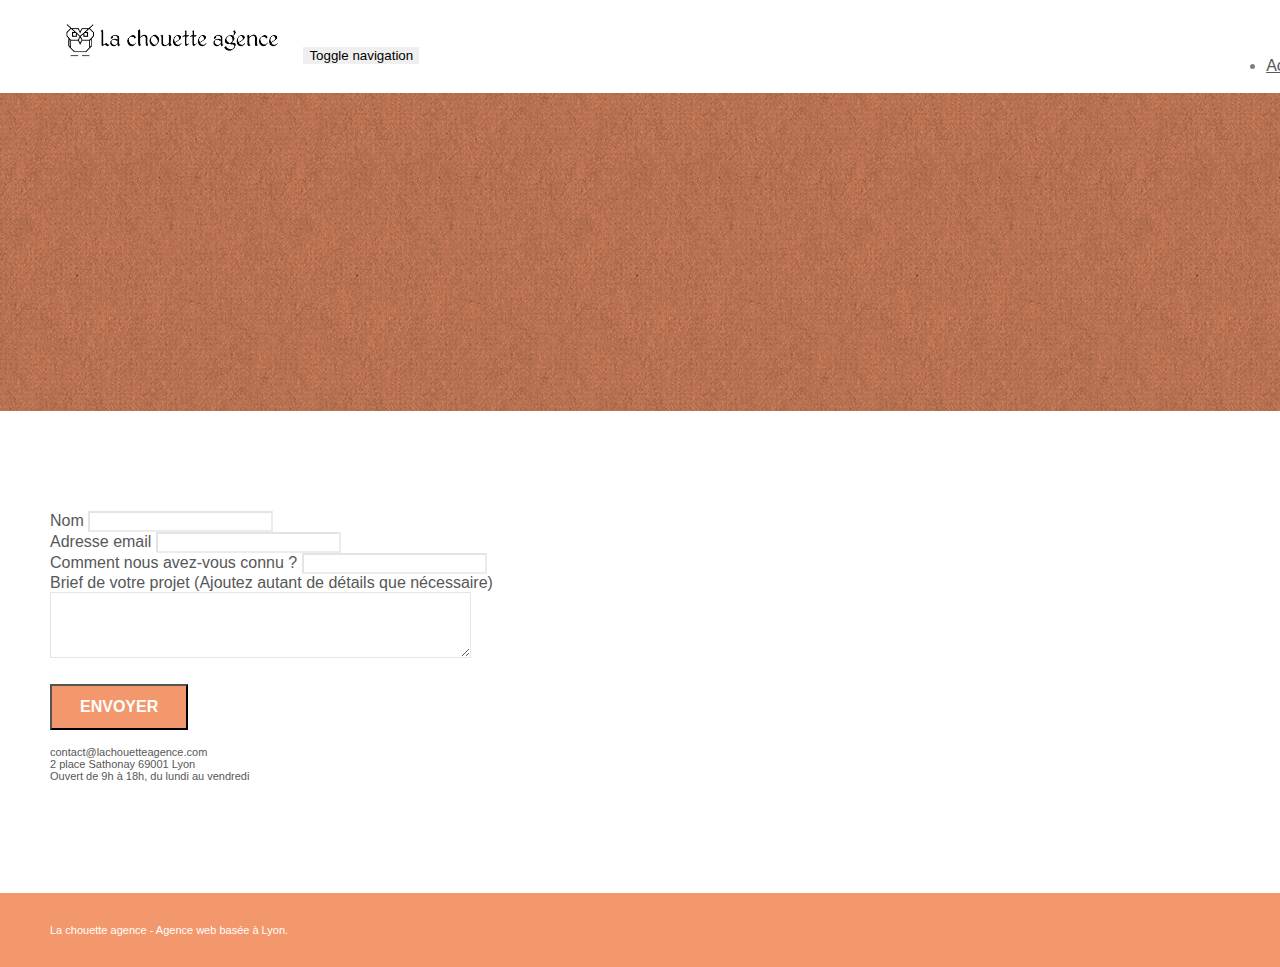
==== page2.html @ d7b303bb "Merge pull request #1 from Philippe7705/seo" ====
<!doctype html>
<html lang="Default">
<head>
    <meta charset="utf-8">
    <meta name="keywords" content="">
    <meta name="description" content="">
    <meta name="viewport" content="width=device-width, initial-scale=1.0, viewport-fit=cover">
    <link rel="shortcut icon" type="image/png" href="favicon.jpg">
    
	<link rel="stylesheet" type="text/css" href="./css/bootstrap.min.css">
	<link rel="stylesheet" type="text/css" href="style.css">
	<link rel="stylesheet" type="text/css" href="./css/font-awesome.min.css">
	<link rel="stylesheet" type="text/css" href="./css/et-line.min.css">
	
    
	<script src="./js/jquery-2.1.0.min.js"></script>
	<script src="./js/bootstrap.min.js"></script>
	<script src="./js/blocs.min.js"></script>
	<script src="./js/jqBootstrapValidation.js"></script>
	<script src="./js/formHandler.js"></script>
    <title>page2</title>

    
<!-- Analytics -->
 
<!-- Analytics END -->
    
</head>
<body>
<!-- Principal conteneur -->
<div class="page-container">
    
<!-- bloc-0 -->
<div class="bloc bgc-white l-bloc " id="bloc-0">
	<div class="container bloc-sm">
		<nav class="navbar row">
			<div class="navbar-header">
				<a class="navbar-brand" href="index.html"><img src="img/la-chouette-agence.png" alt="atlanta web design logo" height="40" /></a>
				<button id="nav-toggle" type="button" class="ui-navbar-toggle navbar-toggle" data-toggle="collapse" data-target=".navbar-1">
					<span class="sr-only">Toggle navigation</span><span class="icon-bar"></span><span class="icon-bar"></span><span class="icon-bar"></span>
				</button>
			</div>
			<div class="collapse navbar-collapse navbar-1 special-dropdown-nav">
				<ul class="site-navigation nav navbar-nav">
					<li>
						<a href="index.html">Accueil</a>
					</li>
					<li>
					</li>
					<li>
						<a href="page2.html">page2 &gt;</a>
					</li>
				</ul>
			</div>
		</nav>
	</div>
</div>
<!-- bloc-0 END -->

<!-- bloc-6 -->
<div class="bloc bg-dots-bg bg-repeat bgc-atomic-tangerine d-bloc bloc-bg-texture texture-paper" id="bloc-6">
	<div class="container bloc-lg">
		<div class="row">
			<div class="col-sm-12">
				<h1 class="text-center hero-bloc-text tc-white">
					Parlons web design !
				</h1>
				<p class="text-center mg-lg tc-white tight-width-whitespace">
					Nous sommes ravis que vous souhaitiez collaborer avec notre agence.<br>
					Parlez-nous de votre projet en complétant le formulaire ci-dessous.
				</p>
			</div>
		</div>
	</div>
</div>
<!-- bloc-6 END -->

<!-- bloc-7 -->
<div class="bloc bgc-white l-bloc" id="bloc-7">
	<div class="container bloc-lg">
		<div class="row">
			<div class="col-sm-6">
				<form id="form_1" novalidate success-msg="Your message has been sent." fail-msg="Sorry it seems that our mail server is not responding, Sorry for the inconvenience!">
					<div class="form-group">
						<label>
							Nom
						</label>
						<input id="name" class="form-control" required />
					</div>
					<div class="form-group">
						<label>
							Adresse email
						</label>
						<input id="email" class="form-control" type="email" required />
					</div>
					<div class="form-group">
						<label>
							Comment nous avez-vous connu ?
						</label>
						<input class="form-control" type="email" required id="input_504" />
					</div>
					<div class="form-group">
						<label>
							Brief de votre projet (Ajoutez autant de détails que nécessaire)<br>
						</label><textarea id="message" class="form-control" rows="4" cols="50" required></textarea>
					</div> 
					<button class="bloc-button btn btn-lg btn-block cta-hero btn-atomic-tangerine" type="submit">
						Envoyer
					</button>
				</form>
			</div>
			<div class="col-sm-6">
				<p>
					contact@lachouetteagence.com<br>2 place Sathonay 69001 Lyon<br>Ouvert de 9h à 18h, du lundi au vendredi<br>
				</p>
			</div>
		</div>
	</div>
</div>
<!-- bloc-7 END -->

<!-- ScrollToTop Button -->
<a class="bloc-button btn btn-d scrollToTop" onclick="scrollToTarget('1')"><span class="fa fa-chevron-up"></span></a>
<!-- ScrollToTop Button END-->


<!-- Footer - bloc-8 -->
<div class="bloc bgc-atomic-tangerine d-bloc" id="bloc-8">
	<div class="container bloc-sm">
		<div class="row">
			<div class="col-sm-12">
				<p class="text-center white">
					La chouette agence - Agence web basée à Lyon.<br>
				</p>
				<div class="row row-no-gutters social">
					<div class="col-sm-3">
						<div class="text-center">
							<a class="social" href="index.html"><span class="fa fa-twitter icon-md"></span></a>
						</div>
					</div>
					<div class="col-sm-3">
						<div class="text-center">
							<a class="social" href="index.html"><span class="fa fa-facebook icon-md"></span></a>
						</div>
					</div>
					<div class="col-sm-3">
						<div class="text-center">
							<a class="social" href="index.html"><span class="fa fa-dribbble icon-md"></span></a>
						</div>
					</div>
					<div class="col-sm-3">
						<div class="text-center">
							<a class="social" href="index.html"><span class="fa fa-instagram icon-md"></span></a>
						</div>
					</div>
				</div>
			</div>
		</div>
	</div>
</div>
<!-- Footer - bloc-8 END -->

</div>
<!-- Principal conteneur END -->
    

</body>
</html>
---- style.css ----
body {
    margin: 0;
    padding: 0;
    background: #FFF;
    overflow-x: hidden;
    -webkit-font-smoothing: antialiased;
    -moz-osx-font-smoothing: grayscale;
}

a,
button {
    transition: all .3s ease-in-out;
    outline: none!important;
}

a:hover {
    text-decoration: none;
    cursor: pointer;
}

#page-loading-blocs-notifaction {
    position: fixed;
    top: 0;
    bottom: 0;
    width: 100%;
    z-index: 100000;
    background: #FFFFFF url("img/pageload-spinner.gif") no-repeat center center;
}

.bloc {
    width: 100%;
    clear: both;
    background: 50% 50% no-repeat;
    padding: 0 50px;
    -webkit-background-size: cover;
    -moz-background-size: cover;
    -o-background-size: cover;
    background-size: cover;
    position: relative;
}

.bloc .container {
    padding-left: 0;
    padding-right: 0;
}

.bloc-lg {
    padding: 100px 50px;
}

.bloc-md {
    padding: 50px;
}

.bloc-sm {
    padding: 20px 50px;
}

.bg-center,
.bg-l-edge,
.bg-r-edge,
.bg-t-edge,
.bg-b-edge,
.bg-tl-edge,
.bg-bl-edge,
.bg-tr-edge,
.bg-br-edge,
.bg-repeat {
    -webkit-background-size: auto!important;
    -moz-background-size: auto!important;
    -o-background-size: auto!important;
    background-size: auto!important;
}

.bg-repeat {
    background: repeat;
}

.bg-t-edge {
    background: top no-repeat;
}

.bloc-bg-texture::before {
    content: "";
    background-size: 2px 2px;
    position: absolute;
    top: 0;
    bottom: 0;
    left: 0;
    right: 0;
}

.texture-paper::before {
    background: url("img/texture-paper.png");
    background-size: 280px 280px;
}

.b-parallax {
    background-attachment: fixed;
}

.d-bloc {
    color: rgba(255, 255, 255, .7);
}

.d-bloc button:hover {
    color: rgba(255, 255, 255, .9);
}

.d-bloc .icon-round,
.d-bloc .icon-square,
.d-bloc .icon-rounded,
.d-bloc .icon-semi-rounded-a,
.d-bloc .icon-semi-rounded-b {
    border-color: rgba(255, 255, 255, .9);
}

.d-bloc .divider-h span {
    border-color: rgba(255, 255, 255, .2);
}

.d-bloc .a-btn,
.d-bloc .navbar a,
.d-bloc .navbar-brand,
.d-bloc a .icon-sm,
.d-bloc a .icon-md,
.d-bloc a .icon-lg,
.d-bloc a .icon-xl,
.d-bloc h1 a,
.d-bloc h2 a,
.d-bloc h3 a,
.d-bloc h4 a,
.d-bloc h5 a,
.d-bloc h6 a,
.d-bloc p a {
    color: rgba(255, 255, 255, .6);
}

.d-bloc .a-btn:hover,
.d-bloc .navbar a:hover,
.d-bloc .navbar-brand:hover,
.d-bloc a:hover .icon-sm,
.d-bloc a:hover .icon-md,
.d-bloc a:hover .icon-lg,
.d-bloc a:hover .icon-xl,
.d-bloc h1 a:hover,
.d-bloc h2 a:hover,
.d-bloc h3 a:hover,
.d-bloc h4 a:hover,
.d-bloc h5 a:hover,
.d-bloc h6 a:hover,
.d-bloc p a:hover {
    color: rgba(255, 255, 255, 1);
}

.d-bloc .navbar-toggle .icon-bar {
    background: rgba(255, 255, 255, 1);
}

.d-bloc .btn-wire,
.d-bloc .btn-wire:hover {
    color: rgba(255, 255, 255, 1);
    border-color: rgba(255, 255, 255, 1);
}

.d-bloc .panel {
    color: rgba(0, 0, 0, .5);
}

.d-bloc .panel button:hover {
    color: rgba(0, 0, 0, .7);
}

.d-bloc .panel icon {
    border-color: rgba(0, 0, 0, .7);
}

.d-bloc .panel .divider-h span {
    border-color: rgba(0, 0, 0, .1);
}

.d-bloc .panel .a-btn {
    color: rgba(0, 0, 0, .6);
}

.d-bloc .panel .a-btn:hover {
    color: rgba(0, 0, 0, 1);
}

.d-bloc .panel .btn-wire,
.d-bloc .panel .btn-wire:hover {
    color: rgba(0, 0, 0, .7);
    border-color: rgba(0, 0, 0, .3);
}

.d-bloc .panel,
.l-bloc {
    color: rgba(0, 0, 0, .5);
}

.d-bloc .panel button:hover,
.l-bloc button:hover {
    color: rgba(0, 0, 0, .7);
}

.l-bloc .icon-round,
.l-bloc .icon-square,
.l-bloc .icon-rounded,
.l-bloc .icon-semi-rounded-a,
.l-bloc .icon-semi-rounded-b {
    border-color: rgba(0, 0, 0, .7);
}

.d-bloc .panel .divider-h span,
.l-bloc .divider-h span {
    border-color: rgba(0, 0, 0, .1);
}

.d-bloc .panel .a-btn,
.l-bloc .a-btn,
.l-bloc .navbar a,
.l-bloc .navbar-brand,
.l-bloc a .icon-sm,
.l-bloc a .icon-md,
.l-bloc a .icon-lg,
.l-bloc a .icon-xl,
.l-bloc h1 a,
.l-bloc h2 a,
.l-bloc h3 a,
.l-bloc h4 a,
.l-bloc h5 a,
.l-bloc h6 a,
.l-bloc p a {
    color: rgba(0, 0, 0, .6);
}

.d-bloc .panel .a-btn:hover,
.l-bloc .a-btn:hover,
.l-bloc .navbar a:hover,
.l-bloc .navbar-brand:hover,
.l-bloc a:hover .icon-sm,
.l-bloc a:hover .icon-md,
.l-bloc a:hover .icon-lg,
.l-bloc a:hover .icon-xl,
.l-bloc h1 a:hover,
.l-bloc h2 a:hover,
.l-bloc h3 a:hover,
.l-bloc h4 a:hover,
.l-bloc h5 a:hover,
.l-bloc h6 a:hover,
.l-bloc p a:hover {
    color: rgba(0, 0, 0, 1);
}

.l-bloc .navbar-toggle .icon-bar {
    color: rgba(0, 0, 0, .6);
}

.d-bloc .panel .btn-wire,
.d-bloc .panel .btn-wire:hover,
.l-bloc .btn-wire,
.l-bloc .btn-wire:hover {
    color: rgba(0, 0, 0, .7);
    border-color: rgba(0, 0, 0, .3);
}

.voffset {
    margin-top: 30px;
}

.voffset-lg {
    margin-top: 80px;
}

.row-no-gutters {
    margin-right: 0;
    margin-left: 0;
}

.row.row-no-gutters > [class^="col-"],
.row.row-no-gutters > [class*=" col-"] {
    padding-right: 0;
    padding-left: 0;
}

#bloc-1-hero h1 {
    font-size: 32px;
}

.navbar {
    margin-bottom: 0;
    z-index: 1;
}

.navbar-brand {
    height: auto;
    padding: 3px 15px;
    font-size: 25px;
    font-weight: normal;
    font-weight: 600;
    line-height: 44px;
}

.navbar-brand img {
    max-height: 200px;
    margin: 0 5px 0 0;
    display: inline;
}

.navbar-brand img[src$=svg] {
    min-width: 100px;
}

.nav-center .navbar-brand img {
    margin: 0;
}

.navbar .nav {
    padding-top: 2px;
    margin-right: -16px;
    float: right;
    z-index: 1;
}

.nav > li {
    float: left;
    margin-top: 4px;
    font-size: 16px;
}

.navbar-nav .open .dropdown-menu > li > a {
    text-align: inherit;
}

.nav > li a:hover,
.nav > li a:focus {
    background: transparent;
}

.navbar-toggle {
    margin: 10px 10px 0 0;
    border: 0px;
}

.navbar-toggle:hover {
    background: transparent!important;
}

.navbar-toggle .icon-bar {
    background-color: rgba(0, 0, 0, .5);
    width: 26px;
}

.nav-invert .navbar .nav {
    float: left;
}

.nav-invert .navbar-header,
.nav-invert .navbar-brand {
    float: right;
    position: relative;
    z-index: 2;
}

@media (min-width: 768px) {
    .site-navigation {
        position: absolute;
        top: 50%;
        right: 20px;
        transform: translate(0, -50%);
        -webkit-transform: translateY(-50%);
    }
    .nav > li .dropdown-menu a,
    .nav > li .dropdown-menu a:hover {
        color: #484848;
    }
    .nav-invert .site-navigation {
        left: 0;
        right: 0;
    }
    .nav-center {
        text-align: center;
    }
    .nav-center .navbar-header {
        width: 100%;
    }
    .nav-center .navbar-header,
    .nav-center .navbar-brand,
    .nav-center .nav > li {
        float: none;
        display: inline-block;
    }
    .nav-center .site-navigation {
        position: relative;
        width: 100%;
        right: 0;
        margin-right: 0px;
        margin-top: 20px;
    }
    .nav-center.mini-nav .navbar-toggle {
        float: none;
        margin: 10px auto 0;
    }
}

.nav > li > .dropdown a {
    background: none!important;
    display: block;
    padding: 14px 15px;
}

nav .caret {
    margin: 0 5px;
}

.dropdown-menu .dropdown-menu {
    top: -8px;
    left: 100%;
}

.dropdown-menu .dropmenu-flow-right {
    top: 100%;
    left: 0;
    margin-left: -1px;
    border-top-left-radius: 0;
    border-top-right-radius: 0;
}

.dropdown-menu .dropdown span {
    border: 4px solid black;
    border-top-color: transparent;
    border-right-color: transparent;
    border-bottom-color: transparent;
    margin: 6px -5px 0 0!important;
    float: right;
}

.mg-md {
    margin-top: 10px;
    margin-bottom: 20px;
}

.mg-lg {
    margin-top: 10px;
    margin-bottom: 40px;
}

.btn {
    margin: 0 5px 5px 0;
}

.btn.pull-right {
    margin: 0 0 5px 5px;
}

.btn-d,
.btn-d:hover,
.btn-d:focus {
    color: #FFF;
    background: rgba(0, 0, 0, .3);
}

button {
    outline: none!important;
}

.btn-rd {
    border-radius: 40px;
}

.btn-clean {
    border: 1px solid rgba(0, 0, 0, .08);
    border-bottom-color: rgba(0, 0, 0, .1);
    text-shadow: 0 1px 0 rgba(0, 0, 1, .1);
    box-shadow: 0 1px 3px rgba(0, 0, 1, .25), inset 0 1px 0 0 rgba(255, 255, 255, .15);
}

.icon-md {
    font-size: 30px!important;
}

.icon-lg {
    font-size: 60px!important;
}

.sm-shadow {
    text-shadow: 0 1px 2px rgba(0, 0, 0, .3);
}

.panel-sq,
.panel-sq .panel-heading,
.panel-sq .panel-footer {
    border-radius: 0;
}

.panel-rd {
    border-radius: 30px;
}

.panel-rd .panel-heading {
    border-radius: 29px 29px 0 0;
}

.panel-rd .panel-footer {
    border-radius: 0 0 29px 29px;
}

.form-control {
    border-color: rgba(0, 0, 0, .1);
    box-shadow: none;
}

.scrollToTop {
    width: 40px;
    height: 40px;
    position: fixed;
    bottom: 20px;
    right: 20px;
    opacity: 0;
    z-index: 500;
    transition: all .3s ease-in-out;
}

.scrollToTop span {
    margin-top: 6px;
}

.showScrollTop {
    font-size: 14px;
    opacity: 1;
}

a[data-lightbox] {
    position: relative;
    display: block;
    text-align: center;
}

a[data-lightbox]:hover::before {
    content: "+";
    font-family: "HelveticaNeue-Light", "Helvetica Neue Light", "Helvetica Neue", Helvetica, Arial;
    font-size: 32px;
    width: 50px;
    height: 50px;
    margin-left: -25px;
    border-radius: 50%;
    background: rgba(0, 0, 0, .6);
    color: #FFF;
    font-weight: 100;
    z-index: 1;
    position: absolute;
    top: 50%;
    transform: translateY(-50%);
    -webkit-transform: translateY(-50%);
}

a[data-lightbox]:hover img {
    opacity: 0.6;
    -webkit-animation-fill-mode: none;
    animation-fill-mode: none;
}

#lightbox-modal {
    display: flex;
    align-items: center;
}

#lightbox-modal .modal-dialog {
    width: 90%;
    max-width: 900px;
    margin: 0 auto 0;
}

#lightbox-modal .modal-dialog img {
    max-height: 90vh;
    margin: 0 auto;
}

.lightbox-caption {
    padding: 20px;
    color: #FFF;
    background: rgba(0, 0, 0, .5);
    position: absolute;
    left: 15px;
    right: 15px;
    bottom: 5px;
}

.close-lightbox {
    color: #FFF;
    font-size: 30px;
    position: absolute;
    top: 20px;
    right: 20px;
    z-index: 20;
    background: rgba(0, 0, 0, .5);
    border: none;
    line-height: 30px;
    padding: 0 9px 5px;
    opacity: 0.3;
}

.close-lightbox:hover,
.next-lightbox:hover,
.prev-lightbox:hover {
    opacity: 1.0;
    color: #FFF;
}

.next-lightbox,
.prev-lightbox {
    font-size: 20px;
    color: rgba(255, 255, 255, .9);
    background: rgba(0, 0, 0, .5);
    transition: all .2s ease-in-out;
    position: absolute;
    top: 45%;
    z-index: 1;
    opacity: 0.4;
}

.next-lightbox {
    padding: 6px 8px 1px 13px;
    right: 25px;
}

.prev-lightbox {
    padding: 6px 13px 1px 10px;
    left: 25px;
}

.snapshot-lb .modal-body {
    padding-bottom: 45px;
}

.snapshot-lb .lightbox-caption {
    padding: 0;
    color: rgba(0, 0, 0, .5);
    background: none;
}

h1,
h2,
h3,
h4,
h5,
h6,
p,
label,
.btn,
a {
    font-family: "helvetica";
    font-weight: 400;
    color: #575757!important;
}

.container {
    max-width: 1000px;
}

.hero-bloc-text {
    font-size: 38px;
}

.hero-bloc-text-sub {
    font-size: 36px;
}

.statement-bloc-text {
    line-height: 26px;
    font-style: italic;
    font-size: 20px;
    text-align: center;
    font-weight: lighter;
    max-width: 520px;
    margin: auto auto auto auto;
}

p {
    font-size: 11px;
}

.tight-width-whitespace {
    max-width: 600px;
    margin: auto auto auto auto;
}

.h1 {
    font-size: 20px;
    font-family: "Open Sans";
}

.cta-hero {
    margin-top: 22px;
    color: #FFFFFF!important;
    text-transform: uppercase;
    padding: 12px 28px 12px 28px;
    font-size: 16px;
    font-weight: 700;
}

.social {
    max-width: 400px;
    margin: auto auto auto auto;
}

h2 {
    font-size: 22px;
    line-height: 1.4em;
}

h3 {
    font-size: 15px;
    text-transform: uppercase;
    font-weight: 700;
    color: #333333!important;
}

.med-width-whitespace {
    max-width: 800px;
    margin: auto auto auto auto;
    box-shadow: 0px 0px 0px #000000;
}

h1 {
    color: #333333!important;
}

h4 {
    color: #333333!important;
}

.icons {
    margin-bottom: 14px;
    margin-top: 24px;
}

.white {
    color: #FFFFFF!important;
}

.portfolio-thumb {
    margin-bottom: 24px;
}

.portfolio-row {
    margin-bottom: 44px;
    margin-top: 50px;
}

.avatar {
    box-shadow: 0px 4px 9px rgba(0, 0, 0, 0.3);
}

.black-background {
    background-color: rgba(165, 147, 99, 0.7);
    padding: 40px 40px 40px 40px;
}

.bold-link {
    font-weight: 900;
    text-decoration: underline!important;
}

.bgc-white {
    background-color: #FFFFFF;
}

.bgc-dark-slate-blue {
    background-color: #364577;
}

.bgc-atomic-tangerine {
    background-color: #F3976C;
}

.tc-white {
    color: #F3976C!important;
}

.btn-atomic-tangerine {
    background: #F3976C;
    color: #FFFFFF!important;
}

.btn-atomic-tangerine:hover {
    background: #c27956!important;
    color: #FFFFFF!important;
}

.ltc-white {
    color: #FFFFFF!important;
}

.ltc-white:hover {
    color: #cccccc!important;
}

.ltc-atomic-tangerine {
    color: #F3976C!important;
}

.ltc-atomic-tangerine:hover {
    color: #c27956!important;
}

.icon-dark-slate-blue {
    color: #364577!important;
    border-color: #364577!important;
}

.bg-dots-bg {
    background-image: url("img/dots-bg.png");
}

.bg-lines-h2-bg {
    background-image: url("img/lines-h2-bg.png");
}

.bg-banniere {
    background-image: url("img/la-chouette-agence-banniere.jpg");
}

.bg-presentation {
    background-image: url("img/image-de-presentation.bmp");
}

@media (max-width: 1024px) {
    .bloc {
        padding-left: 20px;
        padding-right: 20px;
    }
    .bloc.full-width-bloc,
    .bloc-tile-2.full-width-bloc .container,
    .bloc-tile-3.full-width-bloc .container,
    .bloc-tile-4.full-width-bloc .container {
        padding-left: 0;
        padding-right: 0;
    }
}

@media (max-width: 992px) and (min-width: 768px) {
    .navbar .nav {
        max-width: 80%
    }
    .nav-center.navbar .nav {
        max-width: 100%
    }
}

@media only screen and (min-device-width: 768px) and (max-device-width: 1024px) and (orientation: landscape) {
    .b-parallax {
        background-attachment: scroll;
    }
}

@media only screen and (min-device-width: 1024px) and (max-device-width: 1366px) and (-webkit-min-device-pixel-ratio: 1.5) {
    .b-parallax {
        background-attachment: scroll;
    }
}

@media (max-width: 991px) {
    .container {
        width: 100%;
    }
    .b-parallax {
        background-attachment: scroll;
    }
    .page-container,
    #hero-bloc {
        overflow-x: hidden;
        position: relative;
    }
    .bloc {
        padding-left: constant(safe-area-inset-left);
        padding-right: constant(safe-area-inset-right);
    }
    .bloc-group,
    .bloc-group .bloc {
        display: block;
        width: 100%;
    }
    .bloc-fill-screen .fill-bloc-top-edge,
    .bloc-fill-screen .fill-bloc-bottom-edge {
        padding: 0 20px;
        padding-left: constant(safe-area-inset-left);
        padding-right: constant(safe-area-inset-right);
    }
}

@media (max-width: 767px) {
    .page-container {
        overflow-x: hidden;
        position: relative;
    }
    h1,
    h2,
    h3,
    h4,
    h5,
    h6,
    p,
    #disqus_thread {
        padding-left: 10px!important;
        padding-right: 10px!important;
    }
    .b-parallax {
        background-attachment: scroll;
    }
    .navbar .nav {
        padding-top: 0;
        border-top: 1px solid rgba(0, 0, 0, .2);
        float: none!important;
    }
    .navbar.row {
        margin-left: 0;
        margin-right: 0;
    }
    .site-navigation {
        position: inherit;
        transform: none;
        -webkit-transform: none;
        -ms-transform: none;
    }
    .nav > li {
        margin-top: 0;
        border-bottom: 1px solid rgba(0, 0, 0, .1);
        background: rgba(0, 0, 0, .05);
        text-align: left;
        padding-left: 15px;
        width: 100%;
    }
    .nav > li:hover {
        background: rgba(0, 0, 0, .08);
    }
    .dropdown .dropdown a .caret {
        float: none;
        margin: 5px 0 0 10px!important;
        border: 4px solid black;
        border-bottom-color: transparent;
        border-right-color: transparent;
        border-left-color: transparent;
    }
    #hero-bloc .navbar .nav {
        background: rgba(0, 0, 0, .8);
    }
    #hero-bloc .navbar .nav a {
        color: rgba(255, 255, 255, .6);
    }
    .hero {
        padding: 50px 0;
    }
    .hero-nav {
        left: -1px;
        right: -1px;
    }
    .navbar-collapse {
        padding: 0;
        overflow-x: hidden;
        -webkit-box-shadow: none;
        box-shadow: none;
    }
    .navbar-brand img {
        max-height: 40px;
        width: auto;
    }
    .nav-invert .navbar-header {
        float: none;
        width: 100%;
    }
    .nav-invert .navbar-toggle {
        float: left;
        margin-left: 10px;
    }
    .bloc {
        padding-left: 0;
        padding-right: 0;
    }
    .bloc-xxl,
    .bloc-xl,
    .bloc-lg {
        padding: 40px 0;
    }
    .bloc-sm,
    .bloc-md {
        padding-left: 0;
        padding-right: 0;
    }
    .bloc-tile-2 .container,
    .bloc-tile-3 .container,
    .bloc-tile-4 .container,
    .bloc-fill-screen .fill-bloc-top-edge,
    .bloc-fill-screen .fill-bloc-bottom-edge {
        padding-left: 0;
        padding-right: 0;
    }
    .a-block {
        padding: 0 10px;
    }
    .btn-dwn {
        display: none;
    }
    .voffset {
        margin-top: 5px;
    }
    .voffset-md {
        margin-top: 20px;
    }
    .voffset-lg {
        margin-top: 30px;
    }
    form {
        padding: 5px;
    }
    .close-lightbox {
        display: inline-block;
    }
    .blocsapp-device-iphone5 {
        background-size: 216px 425px;
        padding-top: 60px;
        width: 216px;
        height: 425px;
    }
    .blocsapp-device-iphone5 img {
        width: 180px;
        height: 320px;
    }
}

@media (max-width: 400px) {
    .bloc {
        padding-left: 0;
        padding-right: 0;
    }
}

@media (max-width: 767px) {
    .bloc-mob-center-text {
        text-align: center;
    }
}
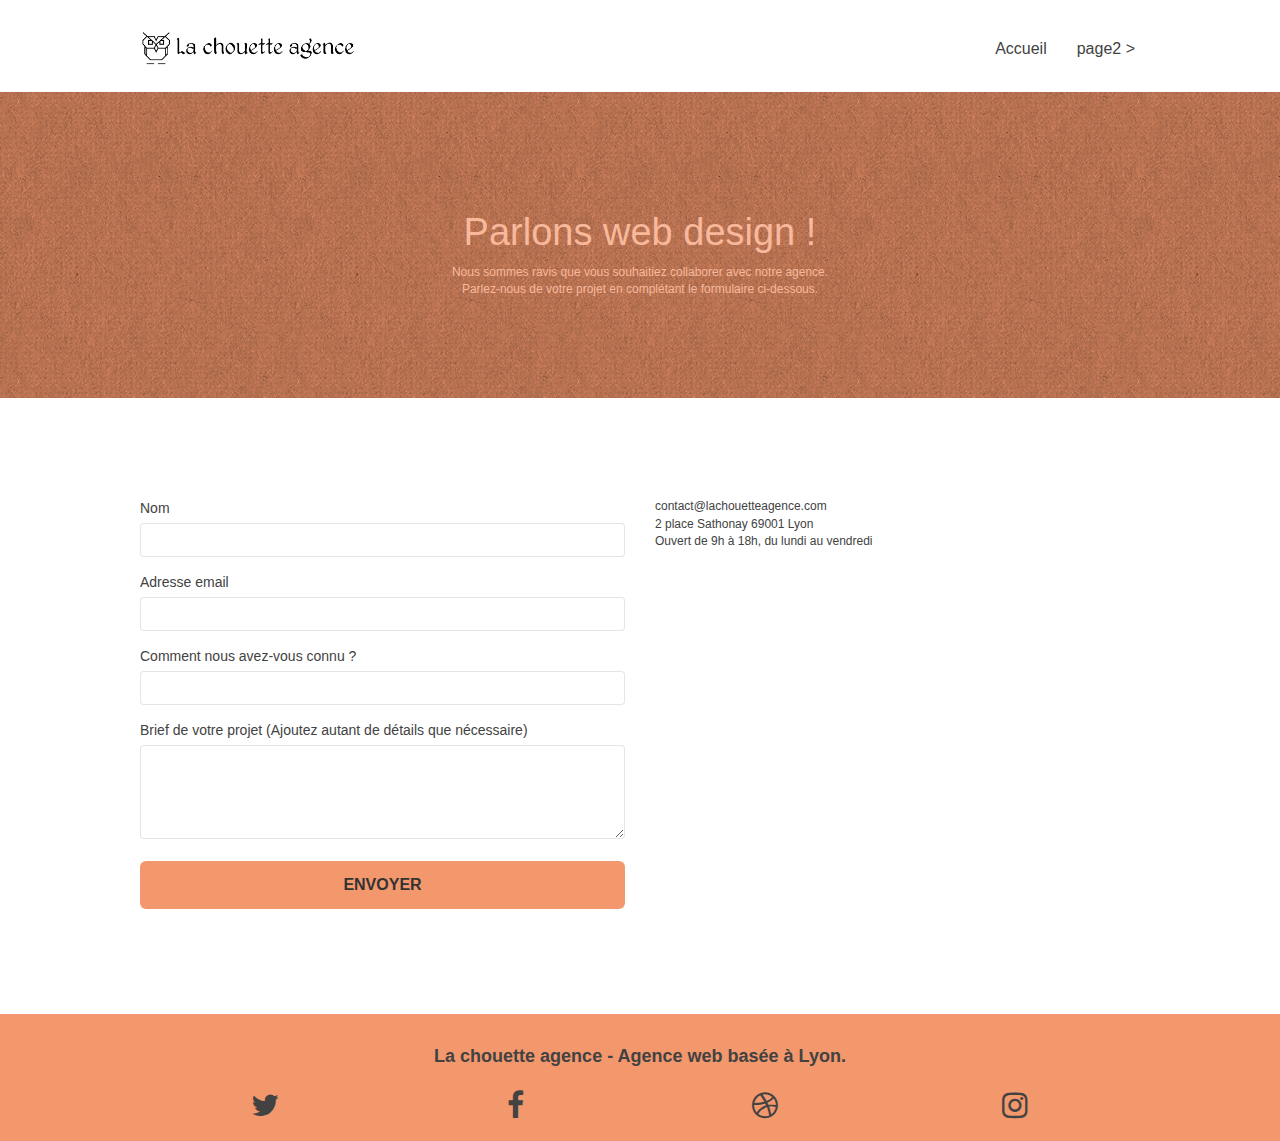
==== commit 2308672f: "Update page2.html" ====
--- a/page2.html
+++ b/page2.html
@@ -2,23 +2,23 @@
 <html lang="Default">
 <head>
     <meta charset="utf-8">
-    <meta name="keywords" content="">
-    <meta name="description" content="">
+    <meta name="keywords" content="La chouette agence, design site web, web design, agence web design lyon, agence design lyonnaise, agence design web rhône-alpes">
+    <meta name="description" content="Entreprise de Web Design La Chouette Agence basée à Lyon">
     <meta name="viewport" content="width=device-width, initial-scale=1.0, viewport-fit=cover">
     <link rel="shortcut icon" type="image/png" href="favicon.jpg">
     
 	<link rel="stylesheet" type="text/css" href="./css/bootstrap.min.css">
-	<link rel="stylesheet" type="text/css" href="style.css">
+	<link rel="stylesheet" type="text/css" href="style.min.css" defer>
 	<link rel="stylesheet" type="text/css" href="./css/font-awesome.min.css">
 	<link rel="stylesheet" type="text/css" href="./css/et-line.min.css">
-	
     
-	<script src="./js/jquery-2.1.0.min.js"></script>
-	<script src="./js/bootstrap.min.js"></script>
-	<script src="./js/blocs.min.js"></script>
-	<script src="./js/jqBootstrapValidation.js"></script>
-	<script src="./js/formHandler.js"></script>
-    <title>page2</title>
+	<script src="./js/jquery-2.1.0.min.js" defer></script>
+	<script src="./js/bootstrap.min.js" defer></script>
+	<script src="./js/blocs.min.js"defer></script>
+	<script src="./js/jquery.touchSwipe.min.js" defer></script>
+	<script src="./js/gmaps.min.js" defer></script>
+
+    <title>La Chouette Agence -Entreprise de Web Design</title>
 
     
 <!-- Analytics -->
--- a/style.min.css
+++ b/style.min.css
@@ -0,0 +1 @@
+body{margin:0;padding:0;background:#fff;overflow-x:hidden;-webkit-font-smoothing:antialiased;-moz-osx-font-smoothing:grayscale}a,button{transition:all .3s ease-in-out;outline:0!important}a:hover{text-decoration:none;cursor:pointer}#page-loading-blocs-notifaction{position:fixed;top:0;bottom:0;width:100%;z-index:100000;background:#fff url(img/pageload-spinner.gif) no-repeat center center}.bloc{width:100%;clear:both;background:50% 50% no-repeat;padding:0 50px;-webkit-background-size:cover;-moz-background-size:cover;-o-background-size:cover;background-size:cover;position:relative}.bloc .container{padding-left:0;padding-right:0}.bloc-lg{padding:100px 50px}.bloc-md{padding:50px}.bloc-sm{padding:20px 50px}.bg-b-edge,.bg-bl-edge,.bg-br-edge,.bg-center,.bg-l-edge,.bg-r-edge,.bg-repeat,.bg-t-edge,.bg-tl-edge,.bg-tr-edge{-webkit-background-size:auto!important;-moz-background-size:auto!important;-o-background-size:auto!important;background-size:auto!important}.bg-repeat{background:repeat}.bg-t-edge{background:top no-repeat}.bloc-bg-texture::before{content:"";background-size:2px 2px;position:absolute;top:0;bottom:0;left:0;right:0}.texture-paper::before{background:url(img/texture-paper.png);background-size:280px 280px}.b-parallax{background-attachment:fixed}.d-bloc{color:rgba(255,255,255,.7)}.d-bloc button:hover{color:rgba(255,255,255,.9)}.d-bloc .icon-round,.d-bloc .icon-rounded,.d-bloc .icon-semi-rounded-a,.d-bloc .icon-semi-rounded-b,.d-bloc .icon-square{border-color:rgba(255,255,255,.9)}.d-bloc .divider-h span{border-color:rgba(255,255,255,.2)}.d-bloc .a-btn,.d-bloc .navbar a,.d-bloc .navbar-brand,.d-bloc a .icon-lg,.d-bloc a .icon-md,.d-bloc a .icon-sm,.d-bloc a .icon-xl,.d-bloc h1 a,.d-bloc h2 a,.d-bloc h3 a,.d-bloc h4 a,.d-bloc h5 a,.d-bloc h6 a,.d-bloc p a{color:rgba(255,255,255,.6)}.d-bloc .a-btn:hover,.d-bloc .navbar a:hover,.d-bloc .navbar-brand:hover,.d-bloc a:hover .icon-lg,.d-bloc a:hover .icon-md,.d-bloc a:hover .icon-sm,.d-bloc a:hover .icon-xl,.d-bloc h1 a:hover,.d-bloc h2 a:hover,.d-bloc h3 a:hover,.d-bloc h4 a:hover,.d-bloc h5 a:hover,.d-bloc h6 a:hover,.d-bloc p a:hover{color:rgba(255,255,255,1)}.d-bloc .navbar-toggle .icon-bar{background:rgba(255,255,255,1)}.d-bloc .btn-wire,.d-bloc .btn-wire:hover{color:rgba(255,255,255,1);border-color:rgba(255,255,255,1)}.d-bloc .panel{color:rgba(0,0,0,.5)}.d-bloc .panel button:hover{color:rgba(0,0,0,.7)}.d-bloc .panel icon{border-color:rgba(0,0,0,.7)}.d-bloc .panel .divider-h span{border-color:rgba(0,0,0,.1)}.d-bloc .panel .a-btn{color:rgba(0,0,0,.6)}.d-bloc .panel .a-btn:hover{color:rgba(0,0,0,1)}.d-bloc .panel .btn-wire,.d-bloc .panel .btn-wire:hover{color:rgba(0,0,0,.7);border-color:rgba(0,0,0,.3)}.d-bloc .panel,.l-bloc{color:#333}.d-bloc .panel button:hover,.l-bloc button:hover{color:rgba(0,0,0,.7)}.l-bloc .icon-round,.l-bloc .icon-rounded,.l-bloc .icon-semi-rounded-a,.l-bloc .icon-semi-rounded-b,.l-bloc .icon-square{border-color:rgba(0,0,0,.7)}.d-bloc .panel .divider-h span,.l-bloc .divider-h span{border-color:rgba(0,0,0,.1)}.d-bloc .panel .a-btn,.l-bloc .a-btn,.l-bloc .navbar a,.l-bloc .navbar-brand,.l-bloc a .icon-lg,.l-bloc a .icon-md,.l-bloc a .icon-sm,.l-bloc a .icon-xl,.l-bloc h1 a,.l-bloc h2 a,.l-bloc h3 a,.l-bloc h4 a,.l-bloc h5 a,.l-bloc h6 a,.l-bloc p a{color:rgba(0,0,0,.6)}.d-bloc .panel .a-btn:hover,.l-bloc .a-btn:hover,.l-bloc .navbar a:hover,.l-bloc .navbar-brand:hover,.l-bloc a:hover .icon-lg,.l-bloc a:hover .icon-md,.l-bloc a:hover .icon-sm,.l-bloc a:hover .icon-xl,.l-bloc h1 a:hover,.l-bloc h2 a:hover,.l-bloc h3 a:hover,.l-bloc h4 a:hover,.l-bloc h5 a:hover,.l-bloc h6 a:hover,.l-bloc p a:hover{color:rgba(0,0,0,1)}.l-bloc .navbar-toggle .icon-bar{color:rgba(0,0,0,.6)}.d-bloc .panel .btn-wire,.d-bloc .panel .btn-wire:hover,.l-bloc .btn-wire,.l-bloc .btn-wire:hover{color:rgba(0,0,0,.7);border-color:rgba(0,0,0,.3)}.voffset{margin-top:30px}.voffset-lg{margin-top:80px}.row-no-gutters{margin-right:0;margin-left:0}.row.row-no-gutters>[class*=" col-"],.row.row-no-gutters>[class^=col-]{padding-right:0;padding-left:0}footer .row{display:flex;flex-flow:row nowrap;align-content:space-around;justify-content:space-around}@media (max-width:650px){.social{display:grid!important;grid-template-rows:1fr 1fr;grid-template-areas:"before before" "twitter facebook" 'dribble instagram'}}.social::before{grid-area:before}#facebook{grid-area:facebook}#dribble{grid-area:dribble}#instagram{grid-area:instagram}#twitter{grid-area:twitter}footer .col-sm-4{padding:1rem 0}#bloc-1-hero h1{font-size:32px}#bloc-3-what-i-do p{font-size:1.4rem}#bloc-3-what-i-do a{font-size:1.6rem}.navbar{margin-bottom:0;z-index:1}.navbar-brand{height:auto;padding:3px 15px;font-size:25px;font-weight:400;font-weight:600;line-height:44px}.navbar-brand img{max-height:200px;margin:0 5px 0 0;display:inline}.navbar-brand:hover{background-color:#fdd0ba;transition:background-color .5s ease-in-out}.navbar-brand img[src$=svg]{min-width:100px}.nav-center .navbar-brand img{margin:0}.navbar .nav{padding-top:2px;margin-right:-16px;float:right;z-index:1}@media (min-width:770px){.navbar .nav li:hover{background-color:#f3976c;transition:background-color .3s ease-in}}footer .col-sm-12 .row .col-sm-4 li a{line-height:2rem;font-weight:700;line-height:4rem!important;display:block}footer .col-sm-4 li:hover{color:red}footer .col-sm-4 a:hover{text-decoration:underline}#bloc-5-cta h2{opacity:100%;font-weight:700;background-color:rgba(165,147,99,.7);padding:40px 40px 40px 40px;max-width:500px;margin:auto}#bloc-8 p{color:#424242!important;font-weight:700;font-size:18px;padding:1rem 2rem}.text-center img{width:50vw;max-width:1000px;min-width:300px}footer .row .col-sm-4{display:flex;flex-flow:column nowrap}@media (max-width:650px){footer .row .col-sm-4{display:none}}@media (max-width:650px){#bloc-8 p{padding:0;margin:0}}.nav>li{float:left;margin-top:4px;font-size:16px}.navbar-nav .open .dropdown-menu>li>a{text-align:inherit}.nav>li a:focus,.nav>li a:hover{background:0 0}.navbar-toggle{margin:10px 10px 0 0;border:0}.navbar-toggle:hover{background:0 0!important}.navbar-toggle .icon-bar{background-color:rgba(0,0,0,.5);width:26px}.nav-invert .navbar .nav{float:left}.nav-invert .navbar-brand,.nav-invert .navbar-header{float:right;position:relative;z-index:2}@media (min-width:768px){.site-navigation{position:absolute;top:50%;right:20px;transform:translate(0,-50%);-webkit-transform:translateY(-50%)}.nav>li .dropdown-menu a,.nav>li .dropdown-menu a:hover{color:#484848}.nav-invert .site-navigation{left:0;right:0}.nav-center{text-align:center}.nav-center .navbar-header{width:100%}.nav-center .nav>li,.nav-center .navbar-brand,.nav-center .navbar-header{float:none;display:inline-block}.nav-center .site-navigation{position:relative;width:100%;right:0;margin-right:0;margin-top:20px}.nav-center.mini-nav .navbar-toggle{float:none;margin:10px auto 0}}.nav>li>.dropdown a{background:0 0!important;display:block;padding:14px 15px}nav .caret{margin:0 5px}.dropdown-menu .dropdown-menu{top:-8px;left:100%}.dropdown-menu .dropmenu-flow-right{top:100%;left:0;margin-left:-1px;border-top-left-radius:0;border-top-right-radius:0}.dropdown-menu .dropdown span{border:4px solid #000;border-top-color:transparent;border-right-color:transparent;border-bottom-color:transparent;margin:6px -5px 0 0!important;float:right}.mg-md{margin-top:10px;margin-bottom:20px}.mg-lg{margin-top:10px;margin-bottom:40px}.btn{margin:0 5px 5px 0}.btn.pull-right{margin:0 0 5px 5px}.btn-d,.btn-d:focus,.btn-d:hover{color:#fff;background:rgba(0,0,0,.3)}button{outline:0!important}.btn-rd{border-radius:40px}.btn-clean{border:1px solid rgba(0,0,0,.08);border-bottom-color:rgba(0,0,0,.1);text-shadow:0 1px 0 rgba(0,0,1,.1);box-shadow:0 1px 3px rgba(0,0,1,.25),inset 0 1px 0 0 rgba(255,255,255,.15)}.icon-md{color:#424242!important;font-size:30px!important}.icon-md:hover{color:#000!important;transition:all .3s ease-in;text-shadow:1px 1px 1px #af9c9c}.icon-lg{font-size:60px!important}.sm-shadow{text-shadow:0 1px 2px rgba(0,0,0,.3)}.panel-sq,.panel-sq .panel-footer,.panel-sq .panel-heading{border-radius:0}.panel-rd{border-radius:30px}.panel-rd .panel-heading{border-radius:29px 29px 0 0}.panel-rd .panel-footer{border-radius:0 0 29px 29px}.form-control{border-color:rgba(0,0,0,.1);box-shadow:none}.scrollToTop{width:40px;height:40px;position:fixed;bottom:20px;right:20px;opacity:0;z-index:500;transition:all .3s ease-in-out}.scrollToTop span{margin-top:6px}.showScrollTop{font-size:14px;opacity:1}a[data-lightbox]{position:relative;display:block;text-align:center}a[data-lightbox]:hover::before{content:"+";font-family:HelveticaNeue-Light,"Helvetica Neue Light","Helvetica Neue",Helvetica,Arial;font-size:32px;width:50px;height:50px;margin-left:-25px;border-radius:50%;background:rgba(0,0,0,.6);color:#fff;font-weight:100;z-index:1;position:absolute;top:50%;transform:translateY(-50%);-webkit-transform:translateY(-50%)}a[data-lightbox]:hover img{opacity:.6;-webkit-animation-fill-mode:none;animation-fill-mode:none}#lightbox-modal{display:flex;align-items:center}#lightbox-modal .modal-dialog{width:90%;max-width:900px;margin:0 auto 0}#lightbox-modal .modal-dialog img{max-height:90vh;margin:0 auto}.lightbox-caption{padding:20px;color:#fff;background:rgba(0,0,0,.5);position:absolute;left:15px;right:15px;bottom:5px}.close-lightbox{color:#fff;font-size:30px;position:absolute;top:20px;right:20px;z-index:20;background:rgba(0,0,0,.5);border:none;line-height:30px;padding:0 9px 5px;opacity:.3}.close-lightbox:hover,.next-lightbox:hover,.prev-lightbox:hover{opacity:1;color:#fff}.next-lightbox,.prev-lightbox{font-size:20px;color:rgba(255,255,255,.9);background:rgba(0,0,0,.5);transition:all .2s ease-in-out;position:absolute;top:45%;z-index:1;opacity:.4}.next-lightbox{padding:6px 8px 1px 13px;right:25px}.prev-lightbox{padding:6px 13px 1px 10px;left:25px}.snapshot-lb .modal-body{padding-bottom:45px}.snapshot-lb .lightbox-caption{padding:0;color:rgba(0,0,0,.5);background:0 0}.btn,a,h1,h2,h3,h4,h5,h6,label,p{font-family:helvetica;font-weight:400;color:#424242!important}.container{max-width:1000px}.hero-bloc-text{font-size:38px}.hero-bloc-text-sub{font-size:36px}.statement-bloc-text{line-height:26px;font-style:italic;font-size:20px;text-align:center;font-weight:lighter;max-width:520px;margin:auto auto auto auto}p{font-size:12px}.tight-width-whitespace{max-width:600px;margin:auto auto auto auto}.h1{font-size:20px;font-family:"Open Sans"}.cta-hero{margin-top:22px;color:#fff!important;text-transform:uppercase;padding:12px 28px 12px 28px;font-size:16px;font-weight:700}.social{margin:auto auto auto auto}h2{font-size:22px;line-height:1.4em}h3{font-size:15px;text-transform:uppercase;font-weight:700;color:#333!important}.med-width-whitespace{max-width:800px;margin:auto auto auto auto;box-shadow:0 0 0 #000}h1{color:#333!important}h4{color:#333!important}.icons{margin-bottom:14px;margin-top:24px}.white{color:#fff!important}.portfolio-thumb{margin-bottom:24px}.portfolio-row{margin-bottom:44px;margin-top:50px}.avatar{box-shadow:0 4px 9px rgba(0,0,0,.3)}.black-background{background-color:rgba(165,147,99,.7);padding:40px 40px 40px 40px}.bold-link{font-weight:900;text-decoration:underline!important}.bgc-white{background-color:#fff}.bgc-dark-slate-blue{background-color:#364577}.bgc-atomic-tangerine{background-color:#f3976c}.tc-white{color:#f8b89b!important}.btn-atomic-tangerine{background:#f3976c;color:#333!important}.btn-atomic-tangerine:hover{background:#333!important;color:#f3976c!important}.ltc-white{color:#fff!important}.ltc-white:hover{color:#ccc!important}.ltc-atomic-tangerine{color:#f3976c!important}.ltc-atomic-tangerine:hover{color:#c27956!important}.icon-dark-slate-blue{color:#364577!important;border-color:#364577!important}.blockquote{display:flex;flex-flow:column nowrap}.blockquote blockquote{color:#000;margin-bottom:0}.blockquote p{font-size:1.4rem}#bloc-4-portfolio h3{font-size:1.4rem;line-height:2.5rem;text-transform:default;color:rgba(0,0,0,.5)!important}#bloc-4-portfolio p{font-size:1.3rem}.bg-dots-bg{background-image:url(img/dots-bg.png)}.bg-lines-h2-bg{background-image:url(img/lines-h2-bg.png)}.bg-banniere{background-image:url(img/la-chouette-agence-banniere.jpg)}.bg-presentation{background-image:url(img/image-de-presentation.jpg)}@media (max-width:1024px){.bloc{padding-left:20px;padding-right:20px}.bloc-tile-2.full-width-bloc .container,.bloc-tile-3.full-width-bloc .container,.bloc-tile-4.full-width-bloc .container,.bloc.full-width-bloc{padding-left:0;padding-right:0}}@media (max-width:992px) and (min-width:768px){.navbar .nav{max-width:80%}.nav-center.navbar .nav{max-width:100%}}@media only screen and (min-device-width:768px) and (max-device-width:1024px) and (orientation:landscape){.b-parallax{background-attachment:scroll}}@media only screen and (min-device-width:1024px) and (max-device-width:1366px) and (-webkit-min-device-pixel-ratio:1.5){.b-parallax{background-attachment:scroll}}@media (max-width:991px){.container{width:100%}.b-parallax{background-attachment:scroll}#hero-bloc,.page-container{overflow-x:hidden;position:relative}.bloc{padding-left:constant(safe-area-inset-left);padding-right:constant(safe-area-inset-right)}.bloc-group,.bloc-group .bloc{display:block;width:100%}.bloc-fill-screen .fill-bloc-bottom-edge,.bloc-fill-screen .fill-bloc-top-edge{padding:0 20px;padding-left:constant(safe-area-inset-left);padding-right:constant(safe-area-inset-right)}}@media (max-width:767px){.page-container{overflow-x:hidden;position:relative}#disqus_thread,h1,h2,h3,h4,h5,h6,p{padding-left:10px!important;padding-right:10px!important}.b-parallax{background-attachment:scroll}.navbar .nav{padding-top:0;border-top:1px solid rgba(0,0,0,.2);float:none!important}.navbar.row{margin-left:0;margin-right:0}.site-navigation{position:inherit;transform:none;-webkit-transform:none;-ms-transform:none}.nav>li{margin-top:0;border-bottom:1px solid rgba(0,0,0,.1);background:rgba(0,0,0,.05);text-align:left;padding-left:15px;width:100%}.nav>li:hover{background:rgba(0,0,0,.08)}.dropdown .dropdown a .caret{float:none;margin:5px 0 0 10px!important;border:4px solid #000;border-bottom-color:transparent;border-right-color:transparent;border-left-color:transparent}#hero-bloc .navbar .nav{background:rgba(0,0,0,.8)}#hero-bloc .navbar .nav a{color:rgba(255,255,255,.6)}.hero{padding:50px 0}.hero-nav{left:-1px;right:-1px}.navbar-collapse{padding:0;overflow-x:hidden;-webkit-box-shadow:none;box-shadow:none}.navbar-brand img{max-height:40px;width:auto}.nav-invert .navbar-header{float:none;width:100%}.nav-invert .navbar-toggle{float:left;margin-left:10px}.bloc{padding-left:0;padding-right:0}.bloc-lg,.bloc-xl,.bloc-xxl{padding:40px 0}.bloc-md,.bloc-sm{padding-left:0;padding-right:0}.bloc-fill-screen .fill-bloc-bottom-edge,.bloc-fill-screen .fill-bloc-top-edge,.bloc-tile-2 .container,.bloc-tile-3 .container,.bloc-tile-4 .container{padding-left:0;padding-right:0}.a-block{padding:0 10px}.btn-dwn{display:none}.voffset{margin-top:5px}.voffset-md{margin-top:20px}.voffset-lg{margin-top:30px}form{padding:5px}.close-lightbox{display:inline-block}.blocsapp-device-iphone5{background-size:216px 425px;padding-top:60px;width:216px;height:425px}.blocsapp-device-iphone5 img{width:180px;height:320px}}@media (max-width:400px){.bloc{padding-left:0;padding-right:0}}@media (max-width:767px){.bloc-mob-center-text{text-align:center}}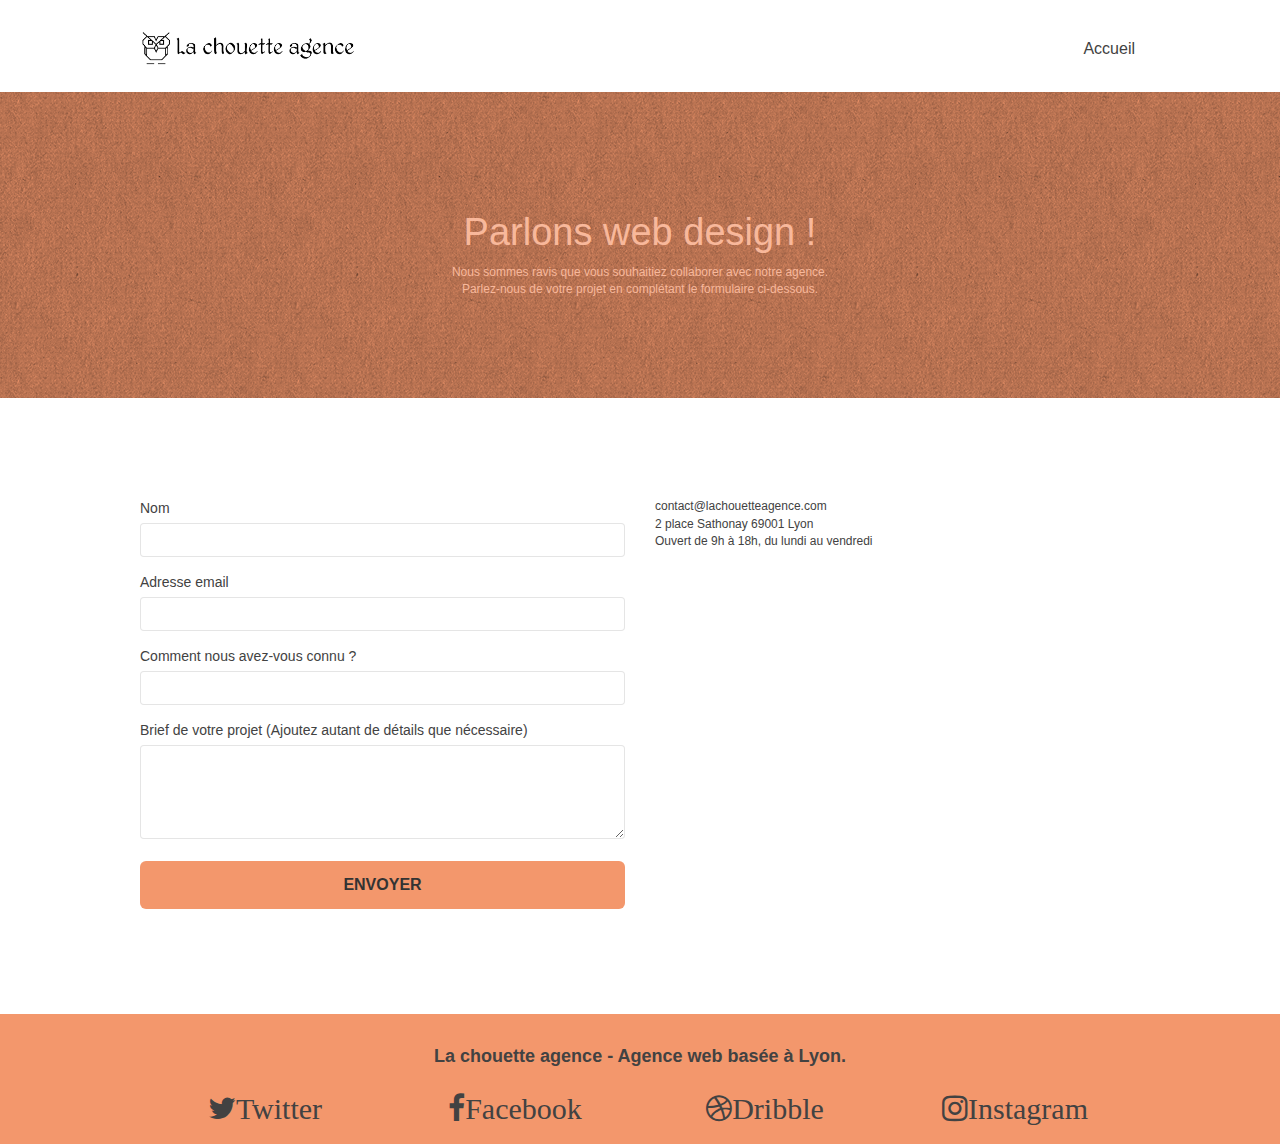
==== commit e6bce3e3: "Maj" ====
--- a/page2.html
+++ b/page2.html
@@ -3,10 +3,11 @@
 <head>
     <meta charset="utf-8">
     <meta name="keywords" content="La chouette agence, design site web, web design, agence web design lyon, agence design lyonnaise, agence design web rhône-alpes">
-    <meta name="description" content="Entreprise de Web Design La Chouette Agence basée à Lyon">
+    <meta name="description" content="Contactez La Chouette Agence basée à Lyon">
     <meta name="viewport" content="width=device-width, initial-scale=1.0, viewport-fit=cover">
     <link rel="shortcut icon" type="image/png" href="favicon.jpg">
     
+	<link rel="stylesheet" type="text/css" href="./css/page2.min.css">
 	<link rel="stylesheet" type="text/css" href="./css/bootstrap.min.css">
 	<link rel="stylesheet" type="text/css" href="style.min.css" defer>
 	<link rel="stylesheet" type="text/css" href="./css/font-awesome.min.css">
@@ -18,7 +19,7 @@
 	<script src="./js/jquery.touchSwipe.min.js" defer></script>
 	<script src="./js/gmaps.min.js" defer></script>
 
-    <title>La Chouette Agence -Entreprise de Web Design</title>
+    <title>Contact-La Chouette Agence -Entreprise de Web Design</title>
 
     
 <!-- Analytics -->
@@ -44,11 +45,6 @@
 				<ul class="site-navigation nav navbar-nav">
 					<li>
 						<a href="index.html">Accueil</a>
-					</li>
-					<li>
-					</li>
-					<li>
-						<a href="page2.html">page2 &gt;</a>
 					</li>
 				</ul>
 			</div>
@@ -102,7 +98,8 @@
 					<div class="form-group">
 						<label>
 							Brief de votre projet (Ajoutez autant de détails que nécessaire)<br>
-						</label><textarea id="message" class="form-control" rows="4" cols="50" required></textarea>
+						</label>
+						<textarea id="message" class="form-control" rows="4" cols="50" required></textarea>
 					</div> 
 					<button class="bloc-button btn btn-lg btn-block cta-hero btn-atomic-tangerine" type="submit">
 						Envoyer
@@ -110,7 +107,7 @@
 				</form>
 			</div>
 			<div class="col-sm-6">
-				<p>
+				<p class="contact">
 					contact@lachouetteagence.com<br>2 place Sathonay 69001 Lyon<br>Ouvert de 9h à 18h, du lundi au vendredi<br>
 				</p>
 			</div>
@@ -135,22 +132,22 @@
 				<div class="row row-no-gutters social">
 					<div class="col-sm-3">
 						<div class="text-center">
-							<a class="social" href="index.html"><span class="fa fa-twitter icon-md"></span></a>
+							<a class="social" href="index.html"><span class="fa fa-twitter icon-md">Twitter</span></a>
 						</div>
 					</div>
 					<div class="col-sm-3">
 						<div class="text-center">
-							<a class="social" href="index.html"><span class="fa fa-facebook icon-md"></span></a>
+							<a class="social" href="index.html"><span class="fa fa-facebook icon-md">Facebook</span></a>
 						</div>
 					</div>
 					<div class="col-sm-3">
 						<div class="text-center">
-							<a class="social" href="index.html"><span class="fa fa-dribbble icon-md"></span></a>
+							<a class="social" href="index.html"><span class="fa fa-dribbble icon-md">Dribble</span></a>
 						</div>
 					</div>
 					<div class="col-sm-3">
 						<div class="text-center">
-							<a class="social" href="index.html"><span class="fa fa-instagram icon-md"></span></a>
+							<a class="social" href="index.html"><span class="fa fa-instagram icon-md">Instagram</span></a>
 						</div>
 					</div>
 				</div>
--- a/style.min.css
+++ b/style.min.css
@@ -1 +1,1023 @@
-body{margin:0;padding:0;background:#fff;overflow-x:hidden;-webkit-font-smoothing:antialiased;-moz-osx-font-smoothing:grayscale}a,button{transition:all .3s ease-in-out;outline:0!important}a:hover{text-decoration:none;cursor:pointer}#page-loading-blocs-notifaction{position:fixed;top:0;bottom:0;width:100%;z-index:100000;background:#fff url(img/pageload-spinner.gif) no-repeat center center}.bloc{width:100%;clear:both;background:50% 50% no-repeat;padding:0 50px;-webkit-background-size:cover;-moz-background-size:cover;-o-background-size:cover;background-size:cover;position:relative}.bloc .container{padding-left:0;padding-right:0}.bloc-lg{padding:100px 50px}.bloc-md{padding:50px}.bloc-sm{padding:20px 50px}.bg-b-edge,.bg-bl-edge,.bg-br-edge,.bg-center,.bg-l-edge,.bg-r-edge,.bg-repeat,.bg-t-edge,.bg-tl-edge,.bg-tr-edge{-webkit-background-size:auto!important;-moz-background-size:auto!important;-o-background-size:auto!important;background-size:auto!important}.bg-repeat{background:repeat}.bg-t-edge{background:top no-repeat}.bloc-bg-texture::before{content:"";background-size:2px 2px;position:absolute;top:0;bottom:0;left:0;right:0}.texture-paper::before{background:url(img/texture-paper.png);background-size:280px 280px}.b-parallax{background-attachment:fixed}.d-bloc{color:rgba(255,255,255,.7)}.d-bloc button:hover{color:rgba(255,255,255,.9)}.d-bloc .icon-round,.d-bloc .icon-rounded,.d-bloc .icon-semi-rounded-a,.d-bloc .icon-semi-rounded-b,.d-bloc .icon-square{border-color:rgba(255,255,255,.9)}.d-bloc .divider-h span{border-color:rgba(255,255,255,.2)}.d-bloc .a-btn,.d-bloc .navbar a,.d-bloc .navbar-brand,.d-bloc a .icon-lg,.d-bloc a .icon-md,.d-bloc a .icon-sm,.d-bloc a .icon-xl,.d-bloc h1 a,.d-bloc h2 a,.d-bloc h3 a,.d-bloc h4 a,.d-bloc h5 a,.d-bloc h6 a,.d-bloc p a{color:rgba(255,255,255,.6)}.d-bloc .a-btn:hover,.d-bloc .navbar a:hover,.d-bloc .navbar-brand:hover,.d-bloc a:hover .icon-lg,.d-bloc a:hover .icon-md,.d-bloc a:hover .icon-sm,.d-bloc a:hover .icon-xl,.d-bloc h1 a:hover,.d-bloc h2 a:hover,.d-bloc h3 a:hover,.d-bloc h4 a:hover,.d-bloc h5 a:hover,.d-bloc h6 a:hover,.d-bloc p a:hover{color:rgba(255,255,255,1)}.d-bloc .navbar-toggle .icon-bar{background:rgba(255,255,255,1)}.d-bloc .btn-wire,.d-bloc .btn-wire:hover{color:rgba(255,255,255,1);border-color:rgba(255,255,255,1)}.d-bloc .panel{color:rgba(0,0,0,.5)}.d-bloc .panel button:hover{color:rgba(0,0,0,.7)}.d-bloc .panel icon{border-color:rgba(0,0,0,.7)}.d-bloc .panel .divider-h span{border-color:rgba(0,0,0,.1)}.d-bloc .panel .a-btn{color:rgba(0,0,0,.6)}.d-bloc .panel .a-btn:hover{color:rgba(0,0,0,1)}.d-bloc .panel .btn-wire,.d-bloc .panel .btn-wire:hover{color:rgba(0,0,0,.7);border-color:rgba(0,0,0,.3)}.d-bloc .panel,.l-bloc{color:#333}.d-bloc .panel button:hover,.l-bloc button:hover{color:rgba(0,0,0,.7)}.l-bloc .icon-round,.l-bloc .icon-rounded,.l-bloc .icon-semi-rounded-a,.l-bloc .icon-semi-rounded-b,.l-bloc .icon-square{border-color:rgba(0,0,0,.7)}.d-bloc .panel .divider-h span,.l-bloc .divider-h span{border-color:rgba(0,0,0,.1)}.d-bloc .panel .a-btn,.l-bloc .a-btn,.l-bloc .navbar a,.l-bloc .navbar-brand,.l-bloc a .icon-lg,.l-bloc a .icon-md,.l-bloc a .icon-sm,.l-bloc a .icon-xl,.l-bloc h1 a,.l-bloc h2 a,.l-bloc h3 a,.l-bloc h4 a,.l-bloc h5 a,.l-bloc h6 a,.l-bloc p a{color:rgba(0,0,0,.6)}.d-bloc .panel .a-btn:hover,.l-bloc .a-btn:hover,.l-bloc .navbar a:hover,.l-bloc .navbar-brand:hover,.l-bloc a:hover .icon-lg,.l-bloc a:hover .icon-md,.l-bloc a:hover .icon-sm,.l-bloc a:hover .icon-xl,.l-bloc h1 a:hover,.l-bloc h2 a:hover,.l-bloc h3 a:hover,.l-bloc h4 a:hover,.l-bloc h5 a:hover,.l-bloc h6 a:hover,.l-bloc p a:hover{color:rgba(0,0,0,1)}.l-bloc .navbar-toggle .icon-bar{color:rgba(0,0,0,.6)}.d-bloc .panel .btn-wire,.d-bloc .panel .btn-wire:hover,.l-bloc .btn-wire,.l-bloc .btn-wire:hover{color:rgba(0,0,0,.7);border-color:rgba(0,0,0,.3)}.voffset{margin-top:30px}.voffset-lg{margin-top:80px}.row-no-gutters{margin-right:0;margin-left:0}.row.row-no-gutters>[class*=" col-"],.row.row-no-gutters>[class^=col-]{padding-right:0;padding-left:0}footer .row{display:flex;flex-flow:row nowrap;align-content:space-around;justify-content:space-around}@media (max-width:650px){.social{display:grid!important;grid-template-rows:1fr 1fr;grid-template-areas:"before before" "twitter facebook" 'dribble instagram'}}.social::before{grid-area:before}#facebook{grid-area:facebook}#dribble{grid-area:dribble}#instagram{grid-area:instagram}#twitter{grid-area:twitter}footer .col-sm-4{padding:1rem 0}#bloc-1-hero h1{font-size:32px}#bloc-3-what-i-do p{font-size:1.4rem}#bloc-3-what-i-do a{font-size:1.6rem}.navbar{margin-bottom:0;z-index:1}.navbar-brand{height:auto;padding:3px 15px;font-size:25px;font-weight:400;font-weight:600;line-height:44px}.navbar-brand img{max-height:200px;margin:0 5px 0 0;display:inline}.navbar-brand:hover{background-color:#fdd0ba;transition:background-color .5s ease-in-out}.navbar-brand img[src$=svg]{min-width:100px}.nav-center .navbar-brand img{margin:0}.navbar .nav{padding-top:2px;margin-right:-16px;float:right;z-index:1}@media (min-width:770px){.navbar .nav li:hover{background-color:#f3976c;transition:background-color .3s ease-in}}footer .col-sm-12 .row .col-sm-4 li a{line-height:2rem;font-weight:700;line-height:4rem!important;display:block}footer .col-sm-4 li:hover{color:red}footer .col-sm-4 a:hover{text-decoration:underline}#bloc-5-cta h2{opacity:100%;font-weight:700;background-color:rgba(165,147,99,.7);padding:40px 40px 40px 40px;max-width:500px;margin:auto}#bloc-8 p{color:#424242!important;font-weight:700;font-size:18px;padding:1rem 2rem}.text-center img{width:50vw;max-width:1000px;min-width:300px}footer .row .col-sm-4{display:flex;flex-flow:column nowrap}@media (max-width:650px){footer .row .col-sm-4{display:none}}@media (max-width:650px){#bloc-8 p{padding:0;margin:0}}.nav>li{float:left;margin-top:4px;font-size:16px}.navbar-nav .open .dropdown-menu>li>a{text-align:inherit}.nav>li a:focus,.nav>li a:hover{background:0 0}.navbar-toggle{margin:10px 10px 0 0;border:0}.navbar-toggle:hover{background:0 0!important}.navbar-toggle .icon-bar{background-color:rgba(0,0,0,.5);width:26px}.nav-invert .navbar .nav{float:left}.nav-invert .navbar-brand,.nav-invert .navbar-header{float:right;position:relative;z-index:2}@media (min-width:768px){.site-navigation{position:absolute;top:50%;right:20px;transform:translate(0,-50%);-webkit-transform:translateY(-50%)}.nav>li .dropdown-menu a,.nav>li .dropdown-menu a:hover{color:#484848}.nav-invert .site-navigation{left:0;right:0}.nav-center{text-align:center}.nav-center .navbar-header{width:100%}.nav-center .nav>li,.nav-center .navbar-brand,.nav-center .navbar-header{float:none;display:inline-block}.nav-center .site-navigation{position:relative;width:100%;right:0;margin-right:0;margin-top:20px}.nav-center.mini-nav .navbar-toggle{float:none;margin:10px auto 0}}.nav>li>.dropdown a{background:0 0!important;display:block;padding:14px 15px}nav .caret{margin:0 5px}.dropdown-menu .dropdown-menu{top:-8px;left:100%}.dropdown-menu .dropmenu-flow-right{top:100%;left:0;margin-left:-1px;border-top-left-radius:0;border-top-right-radius:0}.dropdown-menu .dropdown span{border:4px solid #000;border-top-color:transparent;border-right-color:transparent;border-bottom-color:transparent;margin:6px -5px 0 0!important;float:right}.mg-md{margin-top:10px;margin-bottom:20px}.mg-lg{margin-top:10px;margin-bottom:40px}.btn{margin:0 5px 5px 0}.btn.pull-right{margin:0 0 5px 5px}.btn-d,.btn-d:focus,.btn-d:hover{color:#fff;background:rgba(0,0,0,.3)}button{outline:0!important}.btn-rd{border-radius:40px}.btn-clean{border:1px solid rgba(0,0,0,.08);border-bottom-color:rgba(0,0,0,.1);text-shadow:0 1px 0 rgba(0,0,1,.1);box-shadow:0 1px 3px rgba(0,0,1,.25),inset 0 1px 0 0 rgba(255,255,255,.15)}.icon-md{color:#424242!important;font-size:30px!important}.icon-md:hover{color:#000!important;transition:all .3s ease-in;text-shadow:1px 1px 1px #af9c9c}.icon-lg{font-size:60px!important}.sm-shadow{text-shadow:0 1px 2px rgba(0,0,0,.3)}.panel-sq,.panel-sq .panel-footer,.panel-sq .panel-heading{border-radius:0}.panel-rd{border-radius:30px}.panel-rd .panel-heading{border-radius:29px 29px 0 0}.panel-rd .panel-footer{border-radius:0 0 29px 29px}.form-control{border-color:rgba(0,0,0,.1);box-shadow:none}.scrollToTop{width:40px;height:40px;position:fixed;bottom:20px;right:20px;opacity:0;z-index:500;transition:all .3s ease-in-out}.scrollToTop span{margin-top:6px}.showScrollTop{font-size:14px;opacity:1}a[data-lightbox]{position:relative;display:block;text-align:center}a[data-lightbox]:hover::before{content:"+";font-family:HelveticaNeue-Light,"Helvetica Neue Light","Helvetica Neue",Helvetica,Arial;font-size:32px;width:50px;height:50px;margin-left:-25px;border-radius:50%;background:rgba(0,0,0,.6);color:#fff;font-weight:100;z-index:1;position:absolute;top:50%;transform:translateY(-50%);-webkit-transform:translateY(-50%)}a[data-lightbox]:hover img{opacity:.6;-webkit-animation-fill-mode:none;animation-fill-mode:none}#lightbox-modal{display:flex;align-items:center}#lightbox-modal .modal-dialog{width:90%;max-width:900px;margin:0 auto 0}#lightbox-modal .modal-dialog img{max-height:90vh;margin:0 auto}.lightbox-caption{padding:20px;color:#fff;background:rgba(0,0,0,.5);position:absolute;left:15px;right:15px;bottom:5px}.close-lightbox{color:#fff;font-size:30px;position:absolute;top:20px;right:20px;z-index:20;background:rgba(0,0,0,.5);border:none;line-height:30px;padding:0 9px 5px;opacity:.3}.close-lightbox:hover,.next-lightbox:hover,.prev-lightbox:hover{opacity:1;color:#fff}.next-lightbox,.prev-lightbox{font-size:20px;color:rgba(255,255,255,.9);background:rgba(0,0,0,.5);transition:all .2s ease-in-out;position:absolute;top:45%;z-index:1;opacity:.4}.next-lightbox{padding:6px 8px 1px 13px;right:25px}.prev-lightbox{padding:6px 13px 1px 10px;left:25px}.snapshot-lb .modal-body{padding-bottom:45px}.snapshot-lb .lightbox-caption{padding:0;color:rgba(0,0,0,.5);background:0 0}.btn,a,h1,h2,h3,h4,h5,h6,label,p{font-family:helvetica;font-weight:400;color:#424242!important}.container{max-width:1000px}.hero-bloc-text{font-size:38px}.hero-bloc-text-sub{font-size:36px}.statement-bloc-text{line-height:26px;font-style:italic;font-size:20px;text-align:center;font-weight:lighter;max-width:520px;margin:auto auto auto auto}p{font-size:12px}.tight-width-whitespace{max-width:600px;margin:auto auto auto auto}.h1{font-size:20px;font-family:"Open Sans"}.cta-hero{margin-top:22px;color:#fff!important;text-transform:uppercase;padding:12px 28px 12px 28px;font-size:16px;font-weight:700}.social{margin:auto auto auto auto}h2{font-size:22px;line-height:1.4em}h3{font-size:15px;text-transform:uppercase;font-weight:700;color:#333!important}.med-width-whitespace{max-width:800px;margin:auto auto auto auto;box-shadow:0 0 0 #000}h1{color:#333!important}h4{color:#333!important}.icons{margin-bottom:14px;margin-top:24px}.white{color:#fff!important}.portfolio-thumb{margin-bottom:24px}.portfolio-row{margin-bottom:44px;margin-top:50px}.avatar{box-shadow:0 4px 9px rgba(0,0,0,.3)}.black-background{background-color:rgba(165,147,99,.7);padding:40px 40px 40px 40px}.bold-link{font-weight:900;text-decoration:underline!important}.bgc-white{background-color:#fff}.bgc-dark-slate-blue{background-color:#364577}.bgc-atomic-tangerine{background-color:#f3976c}.tc-white{color:#f8b89b!important}.btn-atomic-tangerine{background:#f3976c;color:#333!important}.btn-atomic-tangerine:hover{background:#333!important;color:#f3976c!important}.ltc-white{color:#fff!important}.ltc-white:hover{color:#ccc!important}.ltc-atomic-tangerine{color:#f3976c!important}.ltc-atomic-tangerine:hover{color:#c27956!important}.icon-dark-slate-blue{color:#364577!important;border-color:#364577!important}.blockquote{display:flex;flex-flow:column nowrap}.blockquote blockquote{color:#000;margin-bottom:0}.blockquote p{font-size:1.4rem}#bloc-4-portfolio h3{font-size:1.4rem;line-height:2.5rem;text-transform:default;color:rgba(0,0,0,.5)!important}#bloc-4-portfolio p{font-size:1.3rem}.bg-dots-bg{background-image:url(img/dots-bg.png)}.bg-lines-h2-bg{background-image:url(img/lines-h2-bg.png)}.bg-banniere{background-image:url(img/la-chouette-agence-banniere.jpg)}.bg-presentation{background-image:url(img/image-de-presentation.jpg)}@media (max-width:1024px){.bloc{padding-left:20px;padding-right:20px}.bloc-tile-2.full-width-bloc .container,.bloc-tile-3.full-width-bloc .container,.bloc-tile-4.full-width-bloc .container,.bloc.full-width-bloc{padding-left:0;padding-right:0}}@media (max-width:992px) and (min-width:768px){.navbar .nav{max-width:80%}.nav-center.navbar .nav{max-width:100%}}@media only screen and (min-device-width:768px) and (max-device-width:1024px) and (orientation:landscape){.b-parallax{background-attachment:scroll}}@media only screen and (min-device-width:1024px) and (max-device-width:1366px) and (-webkit-min-device-pixel-ratio:1.5){.b-parallax{background-attachment:scroll}}@media (max-width:991px){.container{width:100%}.b-parallax{background-attachment:scroll}#hero-bloc,.page-container{overflow-x:hidden;position:relative}.bloc{padding-left:constant(safe-area-inset-left);padding-right:constant(safe-area-inset-right)}.bloc-group,.bloc-group .bloc{display:block;width:100%}.bloc-fill-screen .fill-bloc-bottom-edge,.bloc-fill-screen .fill-bloc-top-edge{padding:0 20px;padding-left:constant(safe-area-inset-left);padding-right:constant(safe-area-inset-right)}}@media (max-width:767px){.page-container{overflow-x:hidden;position:relative}#disqus_thread,h1,h2,h3,h4,h5,h6,p{padding-left:10px!important;padding-right:10px!important}.b-parallax{background-attachment:scroll}.navbar .nav{padding-top:0;border-top:1px solid rgba(0,0,0,.2);float:none!important}.navbar.row{margin-left:0;margin-right:0}.site-navigation{position:inherit;transform:none;-webkit-transform:none;-ms-transform:none}.nav>li{margin-top:0;border-bottom:1px solid rgba(0,0,0,.1);background:rgba(0,0,0,.05);text-align:left;padding-left:15px;width:100%}.nav>li:hover{background:rgba(0,0,0,.08)}.dropdown .dropdown a .caret{float:none;margin:5px 0 0 10px!important;border:4px solid #000;border-bottom-color:transparent;border-right-color:transparent;border-left-color:transparent}#hero-bloc .navbar .nav{background:rgba(0,0,0,.8)}#hero-bloc .navbar .nav a{color:rgba(255,255,255,.6)}.hero{padding:50px 0}.hero-nav{left:-1px;right:-1px}.navbar-collapse{padding:0;overflow-x:hidden;-webkit-box-shadow:none;box-shadow:none}.navbar-brand img{max-height:40px;width:auto}.nav-invert .navbar-header{float:none;width:100%}.nav-invert .navbar-toggle{float:left;margin-left:10px}.bloc{padding-left:0;padding-right:0}.bloc-lg,.bloc-xl,.bloc-xxl{padding:40px 0}.bloc-md,.bloc-sm{padding-left:0;padding-right:0}.bloc-fill-screen .fill-bloc-bottom-edge,.bloc-fill-screen .fill-bloc-top-edge,.bloc-tile-2 .container,.bloc-tile-3 .container,.bloc-tile-4 .container{padding-left:0;padding-right:0}.a-block{padding:0 10px}.btn-dwn{display:none}.voffset{margin-top:5px}.voffset-md{margin-top:20px}.voffset-lg{margin-top:30px}form{padding:5px}.close-lightbox{display:inline-block}.blocsapp-device-iphone5{background-size:216px 425px;padding-top:60px;width:216px;height:425px}.blocsapp-device-iphone5 img{width:180px;height:320px}}@media (max-width:400px){.bloc{padding-left:0;padding-right:0}}@media (max-width:767px){.bloc-mob-center-text{text-align:center}}+body {
+ margin:0;
+ padding:0;
+ background:#fff;
+ overflow-x:hidden;
+ -webkit-font-smoothing:antialiased;
+ -moz-osx-font-smoothing:grayscale
+}
+a,
+button {
+ transition:all .3s ease-in-out;
+ outline:0!important
+}
+a:hover {
+ text-decoration:none;
+ cursor:pointer
+}
+#page-loading-blocs-notifaction {
+ position:fixed;
+ top:0;
+ bottom:0;
+ width:100%;
+ z-index:100000;
+ background:#fff url(img/pageload-spinner.gif) no-repeat center center
+}
+.bloc {
+ width:100%;
+ clear:both;
+ background:50% 50% no-repeat;
+ padding:0 50px;
+ -webkit-background-size:cover;
+ -moz-background-size:cover;
+ -o-background-size:cover;
+ background-size:cover;
+ position:relative
+}
+.bloc .container {
+ padding-left:0;
+ padding-right:0
+}
+.bloc-lg {
+ padding:100px 50px
+}
+.bloc-md {
+ padding:50px
+}
+.bloc-sm {
+ padding:20px 50px
+}
+.bg-b-edge,
+.bg-bl-edge,
+.bg-br-edge,
+.bg-center,
+.bg-l-edge,
+.bg-r-edge,
+.bg-repeat,
+.bg-t-edge,
+.bg-tl-edge,
+.bg-tr-edge {
+ -webkit-background-size:auto!important;
+ -moz-background-size:auto!important;
+ -o-background-size:auto!important;
+ background-size:auto!important
+}
+.bg-repeat {
+ background:repeat
+}
+.bg-t-edge {
+ background:top no-repeat
+}
+.bloc-bg-texture::before {
+ content:"";
+ background-size:2px 2px;
+ position:absolute;
+ top:0;
+ bottom:0;
+ left:0;
+ right:0
+}
+.texture-paper::before {
+ background:url(img/texture-paper.png);
+ background-size:280px 280px
+}
+.b-parallax {
+ background-attachment:fixed
+}
+.d-bloc {
+ color:rgba(255,255,255,.7);
+}
+.d-bloc button:hover {
+ color:rgba(255,255,255,.9)
+}
+.d-bloc .icon-round,
+.d-bloc .icon-rounded,
+.d-bloc .icon-semi-rounded-a,
+.d-bloc .icon-semi-rounded-b,
+.d-bloc .icon-square {
+ border-color:rgba(255,255,255,.9)
+}
+.d-bloc .divider-h span {
+ border-color:rgba(255,255,255,.2)
+}
+.d-bloc .a-btn,
+.d-bloc .navbar a,
+.d-bloc .navbar-brand,
+.d-bloc a .icon-lg,
+.d-bloc a .icon-md,
+.d-bloc a .icon-sm,
+.d-bloc a .icon-xl,
+.d-bloc h1 a,
+.d-bloc h2 a,
+.d-bloc h3 a,
+.d-bloc h4 a,
+.d-bloc h5 a,
+.d-bloc h6 a,
+.d-bloc p a {
+ color:rgba(255,255,255,.6)
+}
+.d-bloc .a-btn:hover,
+.d-bloc .navbar a:hover,
+.d-bloc .navbar-brand:hover,
+.d-bloc a:hover .icon-lg,
+.d-bloc a:hover .icon-md,
+.d-bloc a:hover .icon-sm,
+.d-bloc a:hover .icon-xl,
+.d-bloc h1 a:hover,
+.d-bloc h2 a:hover,
+.d-bloc h3 a:hover,
+.d-bloc h4 a:hover,
+.d-bloc h5 a:hover,
+.d-bloc h6 a:hover,
+.d-bloc p a:hover {
+ color:rgba(255,255,255,1)
+}
+.d-bloc .navbar-toggle .icon-bar {
+ background:rgba(255,255,255,1)
+}
+.d-bloc .btn-wire,
+.d-bloc .btn-wire:hover {
+ color:rgba(255,255,255,1);
+ border-color:rgba(255,255,255,1)
+}
+.d-bloc .panel {
+ color:rgba(0,0,0,.5)
+}
+.d-bloc .panel button:hover {
+ color:rgba(0,0,0,.7)
+}
+.d-bloc .panel icon {
+ border-color:rgba(0,0,0,.7)
+}
+.d-bloc .panel .divider-h span {
+ border-color:rgba(0,0,0,.1)
+}
+.d-bloc .panel .a-btn {
+ color:rgba(0,0,0,.6)
+}
+.d-bloc .panel .a-btn:hover {
+ color:rgba(0,0,0,1)
+}
+.d-bloc .panel .btn-wire,
+.d-bloc .panel .btn-wire:hover {
+ color:rgba(0,0,0,.7);
+ border-color:rgba(0,0,0,.3)
+}
+.d-bloc .panel,
+.l-bloc {
+ color:#333;
+}
+.d-bloc .panel button:hover,
+.l-bloc button:hover {
+ color:rgba(0,0,0,.7)
+}
+.l-bloc .icon-round,
+.l-bloc .icon-rounded,
+.l-bloc .icon-semi-rounded-a,
+.l-bloc .icon-semi-rounded-b,
+.l-bloc .icon-square {
+ border-color:rgba(0,0,0,.7)
+}
+.d-bloc .panel .divider-h span,
+.l-bloc .divider-h span {
+ border-color:rgba(0,0,0,.1)
+}
+.d-bloc .panel .a-btn,
+.l-bloc .a-btn,
+.l-bloc .navbar a,
+.l-bloc .navbar-brand,
+.l-bloc a .icon-lg,
+.l-bloc a .icon-md,
+.l-bloc a .icon-sm,
+.l-bloc a .icon-xl,
+.l-bloc h1 a,
+.l-bloc h2 a,
+.l-bloc h3 a,
+.l-bloc h4 a,
+.l-bloc h5 a,
+.l-bloc h6 a,
+.l-bloc p a {
+ color:rgba(0,0,0,.6)
+}
+.d-bloc .panel .a-btn:hover,
+.l-bloc .a-btn:hover,
+.l-bloc .navbar a:hover,
+.l-bloc .navbar-brand:hover,
+.l-bloc a:hover .icon-lg,
+.l-bloc a:hover .icon-md,
+.l-bloc a:hover .icon-sm,
+.l-bloc a:hover .icon-xl,
+.l-bloc h1 a:hover,
+.l-bloc h2 a:hover,
+.l-bloc h3 a:hover,
+.l-bloc h4 a:hover,
+.l-bloc h5 a:hover,
+.l-bloc h6 a:hover,
+.l-bloc p a:hover {
+ color:rgba(0,0,0,1)
+}
+.l-bloc .navbar-toggle .icon-bar {
+ color:rgba(0,0,0,.6)
+}
+.d-bloc .panel .btn-wire,
+.d-bloc .panel .btn-wire:hover,
+.l-bloc .btn-wire,
+.l-bloc .btn-wire:hover {
+ color:rgba(0,0,0,.7);
+ border-color:rgba(0,0,0,.3)
+}
+.voffset {
+ margin-top:30px
+}
+.voffset-lg {
+ margin-top:80px
+}
+.row-no-gutters {
+ margin-right:0;
+ margin-left:0
+}
+.row.row-no-gutters>[class*=" col-"],
+.row.row-no-gutters>[class^=col-] {
+ padding-right:0;
+ padding-left:0
+}
+footer .row {
+ display:flex;
+ flex-flow:row nowrap;
+ align-content:space-around;
+ justify-content:space-around
+}
+
+ 
+@media (max-width:650px) {
+ .social {
+  display:grid!important;
+  grid-template-rows:1fr 1fr;
+  grid-template-areas:"before before" "twitter facebook" 'dribble instagram';
+ }
+}
+.social::before {
+ grid-area:before
+}
+#facebook {
+ grid-area:facebook
+}
+#dribble {
+ grid-area:dribble
+}
+#instagram {
+ grid-area:instagram
+}
+#twitter {
+ grid-area:twitter
+}
+footer .col-sm-4 {
+ padding:1rem 0
+}
+#bloc-1-hero h1 {
+ font-size:32px
+}
+#bloc-3-what-i-do p {
+ font-size:1.4rem
+}
+#bloc-3-what-i-do a {
+ font-size:1.6rem
+}
+.navbar {
+ margin-bottom:0;
+ z-index:1
+}
+.navbar-brand {
+ height:auto;
+ padding:3px 15px;
+ font-size:25px;
+ font-weight:400;
+ font-weight:600;
+ line-height:44px
+}
+.navbar-brand img {
+ max-height:200px;
+ margin:0 5px 0 0;
+ display:inline
+}
+.navbar-brand:hover {
+ background-color:#fdd0ba;
+ transition:background-color .5s ease-in-out
+}
+.navbar-brand img[src$=svg] {
+ min-width:100px
+}
+.nav-center .navbar-brand img {
+ margin:0
+}
+.navbar .nav {
+ padding-top:2px;
+ margin-right:-16px;
+ float:right;
+ z-index:1
+}
+@media (min-width:770px) {
+ .navbar .nav li:hover {
+  background-color:#f3976c;
+  transition:background-color .3s ease-in
+ }
+}
+footer .col-sm-12 .row .col-sm-4 li a {
+ line-height:2rem;
+ font-weight:700;
+ line-height:4rem!important;
+ display:block
+}
+footer .col-sm-4 li:hover {
+ color:red
+}
+footer .col-sm-4 a:hover {
+ text-decoration:underline
+}
+#bloc-5-cta h2 {
+ opacity:100%;
+ font-weight:700;
+ background-color:rgba(165,147,99,.7);
+ padding:40px 40px 40px 40px;
+ max-width:500px;
+ margin:auto
+}
+#bloc-8 p {
+ color:#424242!important;
+ font-weight:700;
+ font-size:18px;
+ padding:1rem 2rem
+}
+.text-center img {
+ width:50vw;
+ max-width:1000px;
+ min-width:300px
+}
+footer .row .col-sm-4 {
+ display:flex;
+ flex-flow:column nowrap
+}
+@media (max-width:650px) {
+ footer .row .col-sm-4 {
+  display:none
+ }
+}
+@media (max-width:650px) {
+ #bloc-8 p {
+  padding:0;
+   
+  margin:0
+ }
+}
+.nav>li {
+ float:left;
+ margin-top:4px;
+ font-size:16px
+}
+.navbar-nav .open .dropdown-menu>li>a {
+ text-align:inherit
+}
+.nav>li a:focus,
+.nav>li a:hover {
+ background:0 0
+}
+.navbar-toggle {
+ margin:10px 10px 0 0;
+ border:0
+}
+.navbar-toggle:hover {
+ background:0 0!important
+}
+.navbar-toggle .icon-bar {
+ background-color:rgba(0,0,0,.5);
+ width:26px
+}
+.nav-invert .navbar .nav {
+ float:left
+}
+.nav-invert .navbar-brand,
+.nav-invert .navbar-header {
+ float:right;
+ position:relative;
+ z-index:2
+}
+@media (min-width:768px) {
+ .site-navigation {
+  position:absolute;
+  top:50%;
+  right:20px;
+  transform:translate(0,-50%);
+  -webkit-transform:translateY(-50%)
+ }
+ .nav>li .dropdown-menu a,
+ .nav>li .dropdown-menu a:hover {
+  color:#484848
+ }
+ .nav-invert .site-navigation {
+  left:0;
+  right:0
+ }
+ .nav-center {
+  text-align:center
+ }
+ .nav-center .navbar-header {
+  width:100%
+ }
+ .nav-center .nav>li,
+ .nav-center .navbar-brand,
+ .nav-center .navbar-header {
+  float:none;
+  display:inline-block
+ }
+ .nav-center .site-navigation {
+  position:relative;
+  width:100%;
+  right:0;
+  margin-right:0;
+  margin-top:20px
+ }
+ .nav-center.mini-nav .navbar-toggle {
+  float:none;
+  margin:10px auto 0
+ }
+}
+.nav>li>.dropdown a {
+ background:0 0!important;
+ display:block;
+ padding:14px 15px
+}
+nav .caret {
+ margin:0 5px
+}
+.dropdown-menu .dropdown-menu {
+ top:-8px;
+ left:100%
+}
+.dropdown-menu .dropmenu-flow-right {
+ top:100%;
+ left:0;
+ margin-left:-1px;
+ border-top-left-radius:0;
+ border-top-right-radius:0
+}
+.dropdown-menu .dropdown span {
+ border:4px solid #000;
+ border-top-color:transparent;
+ border-right-color:transparent;
+ border-bottom-color:transparent;
+ margin:6px -5px 0 0!important;
+ float:right
+}
+.mg-md {
+ margin-top:10px;
+ margin-bottom:20px
+}
+.mg-lg {
+ margin-top:10px;
+ margin-bottom:40px
+}
+.btn {
+ margin:0 5px 5px 0
+}
+.btn.pull-right {
+ margin:0 0 5px 5px
+}
+.btn-d,
+.btn-d:focus,
+.btn-d:hover {
+ color:#fff;
+ background:rgba(0,0,0,.3)
+}
+button {
+ outline:0!important
+}
+.btn-rd {
+ border-radius:40px
+}
+.btn-clean {
+ border:1px solid rgba(0,0,0,.08);
+ border-bottom-color:rgba(0,0,0,.1);
+ text-shadow:0 1px 0 rgba(0,0,1,.1);
+ box-shadow:0 1px 3px rgba(0,0,1,.25),inset 0 1px 0 0 rgba(255,255,255,.15)
+}
+.icon-md {
+ color:#424242!important;
+ font-size:30px!important
+}
+.icon-md:hover {
+ color:#000!important;
+ transition:all .3s ease-in;
+ text-shadow:1px 1px 1px #af9c9c
+}
+.icon-lg {
+ font-size:60px!important
+}
+.sm-shadow {
+ text-shadow:0 1px 2px rgba(0,0,0,.3)
+}
+.panel-sq,
+.panel-sq .panel-footer,
+.panel-sq .panel-heading {
+ border-radius:0
+}
+.panel-rd {
+ border-radius:30px
+}
+.panel-rd .panel-heading {
+ border-radius:29px 29px 0 0
+}
+.panel-rd .panel-footer {
+ border-radius:0 0 29px 29px
+}
+.form-control {
+ border-color:rgba(0,0,0,.1);
+ box-shadow:none
+}
+.scrollToTop {
+ width:40px;
+ height:40px;
+ position:fixed;
+ bottom:20px;
+ right:20px;
+ opacity:0;
+ z-index:500;
+ transition:all .3s ease-in-out
+}
+.scrollToTop span {
+ margin-top:6px
+}
+.showScrollTop {
+ font-size:14px;
+ opacity:1
+}
+a[data-lightbox] {
+ position:relative;
+ display:block;
+ text-align:center
+}
+a[data-lightbox]:hover::before {
+ content:"+";
+ font-family:HelveticaNeue-Light,"Helvetica Neue Light","Helvetica Neue",Helvetica,Arial;
+ font-size:32px;
+ width:50px;
+ height:50px;
+ margin-left:-25px;
+ border-radius:50%;
+ background:rgba(0,0,0,.6);
+ color:#fff;
+ font-weight:100;
+ z-index:1;
+ position:absolute;
+ top:50%;
+ transform:translateY(-50%);
+ -webkit-transform:translateY(-50%)
+}
+a[data-lightbox]:hover img {
+ opacity:.6;
+ -webkit-animation-fill-mode:none;
+ animation-fill-mode:none
+}
+#lightbox-modal {
+ display:flex;
+ align-items:center
+}
+#lightbox-modal .modal-dialog {
+ width:90%;
+ max-width:900px;
+ margin:0 auto 0
+}
+#lightbox-modal .modal-dialog img {
+ max-height:90vh;
+ margin:0 auto
+}
+.lightbox-caption {
+ padding:20px;
+ color:#fff;
+ background:rgba(0,0,0,.5);
+ position:absolute;
+ left:15px;
+ right:15px;
+ bottom:5px
+}
+.close-lightbox {
+ color:#fff;
+ font-size:30px;
+ position:absolute;
+ top:20px;
+ right:20px;
+ z-index:20;
+ background:rgba(0,0,0,.5);
+ border:none;
+ line-height:30px;
+ padding:0 9px 5px;
+ opacity:.3
+}
+.close-lightbox:hover,
+.next-lightbox:hover,
+.prev-lightbox:hover {
+ opacity:1;
+ color:#fff
+}
+.next-lightbox,
+.prev-lightbox {
+ font-size:20px;
+ color:rgba(255,255,255,.9);
+ background:rgba(0,0,0,.5);
+ transition:all .2s ease-in-out;
+ position:absolute;
+ top:45%;
+ z-index:1;
+ opacity:.4
+}
+.next-lightbox {
+ padding:6px 8px 1px 13px;
+ right:25px
+}
+.prev-lightbox {
+ padding:6px 13px 1px 10px;
+ left:25px
+}
+.snapshot-lb .modal-body {
+ padding-bottom:45px
+}
+.snapshot-lb .lightbox-caption {
+ padding:0;
+ color:rgba(0,0,0,.5);
+ background:0 0
+}
+.btn,
+a,
+h1,
+h2,
+h3,
+h4,
+h5,
+h6,
+label,
+p {
+ font-family:helvetica;
+ font-weight:400;
+ color:#424242!important
+}
+.container {
+ max-width:1000px
+}
+.hero-bloc-text {
+ font-size:38px
+}
+.hero-bloc-text-sub {
+ font-size:36px
+}
+.statement-bloc-text {
+ line-height:26px;
+ font-style:italic;
+ font-size:20px;
+ text-align:center;
+ font-weight:lighter;
+ max-width:520px;
+ margin:auto auto auto auto
+}
+p {
+ font-size:12px
+}
+.tight-width-whitespace {
+ max-width:600px;
+ margin:auto auto auto auto
+}
+.h1 {
+ font-size:20px;
+ font-family:"Open Sans"
+}
+.cta-hero {
+ margin-top:22px;
+ color:#fff!important;
+ text-transform:uppercase;
+ padding:12px 28px 12px 28px;
+ font-size:16px;
+ font-weight:700
+}
+.social {
+ margin:auto auto auto auto
+}
+h2 {
+ font-size:22px;
+ line-height:1.4em
+}
+h3 {
+ font-size:15px;
+ text-transform:uppercase;
+ font-weight:700;
+ color:#333!important
+}
+.med-width-whitespace {
+ max-width:800px;
+ margin:auto auto auto auto;
+ box-shadow:0 0 0 #000
+}
+h1 {
+ color:#333!important
+}
+h4 {
+ color:#333!important
+}
+.icons {
+ margin-bottom:14px;
+ margin-top:24px
+}
+.white {
+ color:#fff!important
+}
+.portfolio-thumb {
+ margin-bottom:24px
+}
+.portfolio-row {
+ margin-bottom:44px;
+ margin-top:50px
+}
+.avatar {
+ box-shadow:0 4px 9px rgba(0,0,0,.3)
+}
+.black-background {
+ background-color:rgba(165,147,99,.7);
+ padding:40px 40px 40px 40px
+}
+.bold-link {
+ font-weight:900;
+ text-decoration:underline!important
+}
+.bgc-white {
+ background-color:#fff
+}
+.bgc-dark-slate-blue {
+ background-color:#364577
+}
+.bgc-atomic-tangerine {
+ background-color:#f3976c
+}
+.tc-white {
+ color:#f8b89b!important
+}
+.btn-atomic-tangerine {
+ background:#f3976c;
+ color:#333!important
+}
+.btn-atomic-tangerine:hover {
+ background:#333!important;
+ color:#f3976c!important
+}
+.ltc-white {
+ color:#fff!important
+}
+.ltc-white:hover {
+ color:#ccc!important
+}
+.ltc-atomic-tangerine {
+ color:#f3976c!important
+}
+.ltc-atomic-tangerine:hover {
+ color:#c27956!important
+}
+.icon-dark-slate-blue {
+ color:#364577!important;
+ border-color:#364577!important
+}
+.blockquote {
+ display:flex;
+ flex-flow:column nowrap
+}
+.blockquote blockquote {
+ color:rgba(0,0,0,.65);
+ margin-bottom:0
+}
+.blockquote p {
+ font-size:1.4rem
+}
+#bloc-4-portfolio h3 {
+ font-size:1.4rem;
+ line-height:2.5rem;
+ text-transform:default;
+ color:rgba(0,0,0,.5)!important
+}
+#bloc-4-portfolio p {
+ font-size:1.3rem
+}
+.bg-dots-bg {
+ background-image:url(img/dots-bg.png)
+}
+.bg-lines-h2-bg {
+ background-image:url(img/lines-h2-bg.png)
+}
+.bg-banniere {
+ background-image:url(img/la-chouette-agence-banniere.jpg)
+}
+.bg-presentation {
+ background-image:url(img/image-de-presentation.jpg)
+}
+@media (max-width:1024px) {
+ .bloc {
+  padding-left:20px;
+  padding-right:20px
+ }
+ .bloc-tile-2.full-width-bloc .container,
+ .bloc-tile-3.full-width-bloc .container,
+ .bloc-tile-4.full-width-bloc .container,
+ .bloc.full-width-bloc {
+  padding-left:0;
+  padding-right:0
+ }
+}
+@media (max-width:992px) and (min-width:768px) {
+ .navbar .nav {
+  max-width:80%
+ }
+ .nav-center.navbar .nav {
+  max-width:100%
+ }
+}
+@media only screen and (min-device-width:768px) and (max-device-width:1024px) and (orientation:landscape) {
+ .b-parallax {
+  background-attachment:scroll
+ }
+}
+@media only screen and (min-device-width:1024px) and (max-device-width:1366px) and (-webkit-min-device-pixel-ratio:1.5) {
+ .b-parallax {
+  background-attachment:scroll
+ }
+}
+@media (max-width:991px) {
+ .container {
+  width:100%
+ }
+ .b-parallax {
+  background-attachment:scroll
+ }
+ #hero-bloc,
+ .page-container {
+  overflow-x:hidden;
+  position:relative
+ }
+ .bloc {
+  padding-left:constant(safe-area-inset-left);
+  padding-right:constant(safe-area-inset-right)
+ }
+ .bloc-group,
+ .bloc-group .bloc {
+  display:block;
+  width:100%
+ }
+ .bloc-fill-screen .fill-bloc-bottom-edge,
+ .bloc-fill-screen .fill-bloc-top-edge {
+  padding:0 20px;
+  padding-left:constant(safe-area-inset-left);
+  padding-right:constant(safe-area-inset-right)
+ }
+}
+@media (max-width:767px) {
+ .page-container {
+  overflow-x:hidden;
+  position:relative
+ }
+ #disqus_thread,
+ h1,
+ h2,
+ h3,
+ h4,
+ h5,
+ h6,
+ p {
+  padding-left:10px!important;
+  padding-right:10px!important
+ }
+ .b-parallax {
+  background-attachment:scroll
+ }
+ .navbar .nav {
+  padding-top:0;
+  border-top:1px solid rgba(0,0,0,.2);
+  float:none!important
+ }
+ .navbar.row {
+  margin-left:0;
+  margin-right:0
+ }
+ .site-navigation {
+  position:inherit;
+  transform:none;
+  -webkit-transform:none;
+  -ms-transform:none
+ }
+ .nav>li {
+  margin-top:0;
+  border-bottom:1px solid rgba(0,0,0,.1);
+  background:rgba(0,0,0,.05);
+  text-align:left;
+  padding-left:15px;
+  width:100%
+ }
+ .nav>li:hover {
+  background:rgba(0,0,0,.08)
+ }
+ .dropdown .dropdown a .caret {
+  float:none;
+  margin:5px 0 0 10px!important;
+  border:4px solid #000;
+  border-bottom-color:transparent;
+  border-right-color:transparent;
+  border-left-color:transparent
+ }
+ #hero-bloc .navbar .nav {
+  background:rgba(0,0,0,.8)
+ }
+ #hero-bloc .navbar .nav a {
+  color:rgba(255,255,255,.6)
+ }
+ .hero {
+  padding:50px 0
+ }
+ .hero-nav {
+  left:-1px;
+  right:-1px
+ }
+ .navbar-collapse {
+  padding:0;
+  overflow-x:hidden;
+  -webkit-box-shadow:none;
+  box-shadow:none
+ }
+ .navbar-brand img {
+  max-height:40px;
+  width:auto
+ }
+ .nav-invert .navbar-header {
+  float:none;
+  width:100%
+ }
+ .nav-invert .navbar-toggle {
+  float:left;
+  margin-left:10px
+ }
+ .bloc {
+  padding-left:0;
+  padding-right:0
+ }
+ .bloc-lg,
+ .bloc-xl,
+ .bloc-xxl {
+  padding:40px 0
+ }
+ .bloc-md,
+ .bloc-sm {
+  padding-left:0;
+  padding-right:0
+ }
+ .bloc-fill-screen .fill-bloc-bottom-edge,
+ .bloc-fill-screen .fill-bloc-top-edge,
+ .bloc-tile-2 .container,
+ .bloc-tile-3 .container,
+ .bloc-tile-4 .container {
+  padding-left:0;
+  padding-right:0
+ }
+ .a-block {
+  padding:0 10px
+ }
+ .btn-dwn {
+  display:none
+ }
+ .voffset {
+  margin-top:5px
+ }
+ .voffset-md {
+  margin-top:20px
+ }
+ .voffset-lg {
+  margin-top:30px
+ }
+ form {
+  padding:5px
+ }
+ .close-lightbox {
+  display:inline-block
+ }
+ .blocsapp-device-iphone5 {
+  background-size:216px 425px;
+  padding-top:60px;
+  width:216p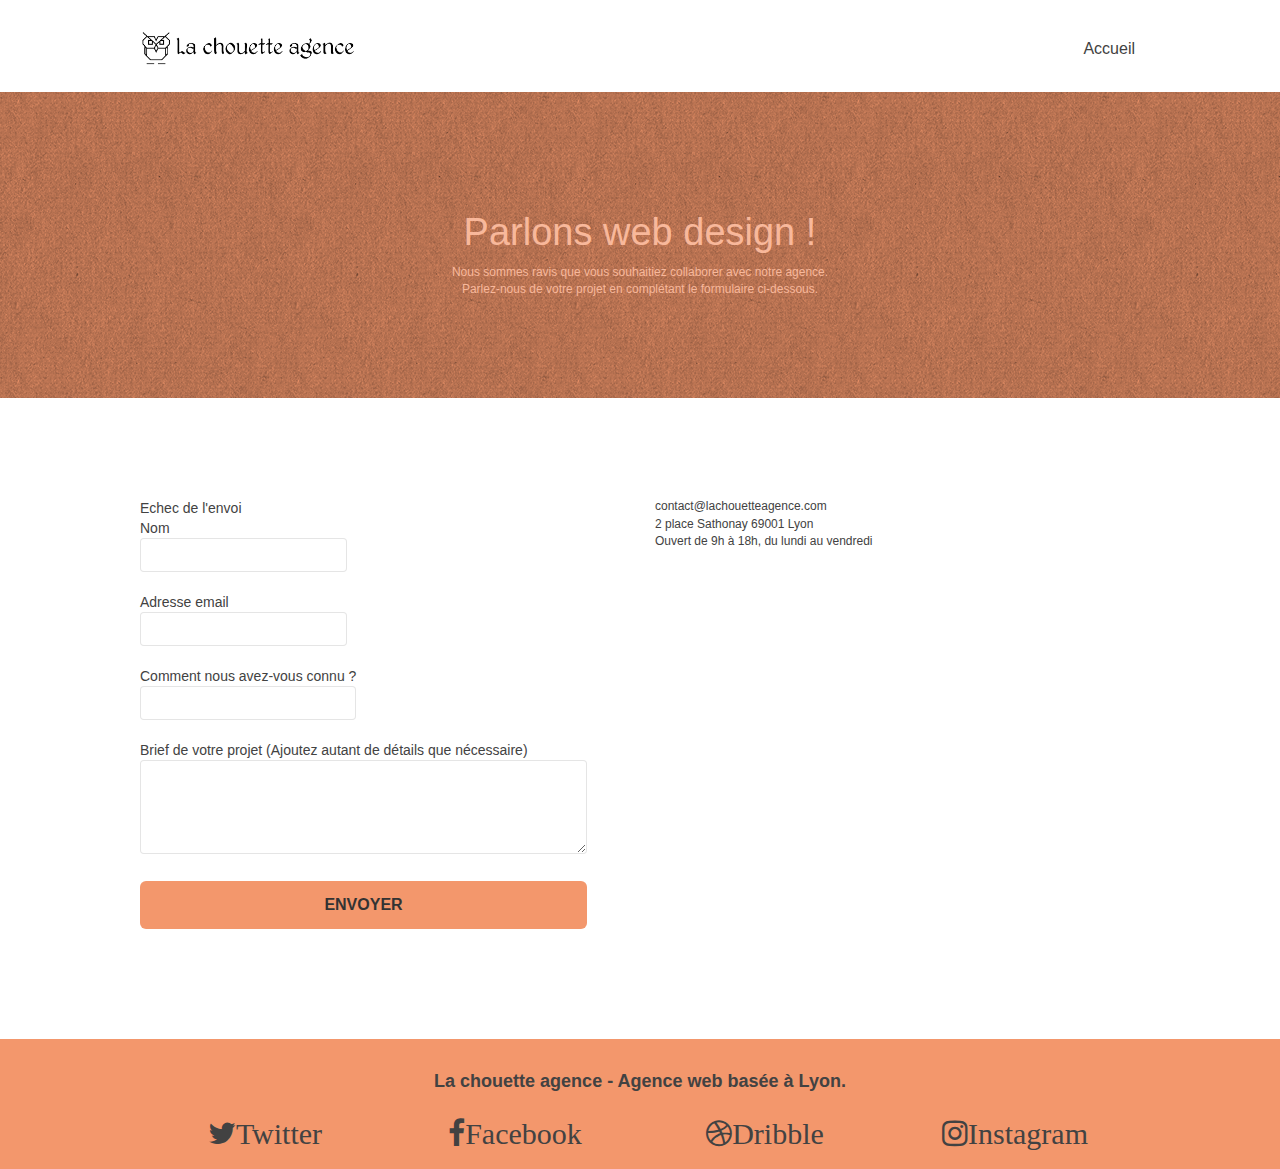
==== commit ed37d430: "Update page2.html" ====
--- a/page2.html
+++ b/page2.html
@@ -1,5 +1,5 @@
 <!doctype html>
-<html lang="Default">
+<html lang="fr">
 <head>
     <meta charset="utf-8">
     <meta name="keywords" content="La chouette agence, design site web, web design, agence web design lyon, agence design lyonnaise, agence design web rhône-alpes">
@@ -76,30 +76,37 @@
 	<div class="container bloc-lg">
 		<div class="row">
 			<div class="col-sm-6">
+				<label>
+					Echec de l'envoi
 				<form id="form_1" novalidate success-msg="Your message has been sent." fail-msg="Sorry it seems that our mail server is not responding, Sorry for the inconvenience!">
+				</label>
 					<div class="form-group">
 						<label>
 							Nom
+						
+						<input id="name" class="form-control" required />
 						</label>
-						<input id="name" class="form-control" required />
 					</div>
 					<div class="form-group">
 						<label>
 							Adresse email
+						
+							<input id="email" class="form-control" type="email" required />
 						</label>
-						<input id="email" class="form-control" type="email" required />
 					</div>
 					<div class="form-group">
 						<label>
 							Comment nous avez-vous connu ?
+						
+							<input class="form-control" type="email" required id="input_504" />
 						</label>
-						<input class="form-control" type="email" required id="input_504" />
 					</div>
 					<div class="form-group">
 						<label>
 							Brief de votre projet (Ajoutez autant de détails que nécessaire)<br>
+						
+							<textarea id="message" class="form-control" rows="4" cols="50" required></textarea>
 						</label>
-						<textarea id="message" class="form-control" rows="4" cols="50" required></textarea>
 					</div> 
 					<button class="bloc-button btn btn-lg btn-block cta-hero btn-atomic-tangerine" type="submit">
 						Envoyer
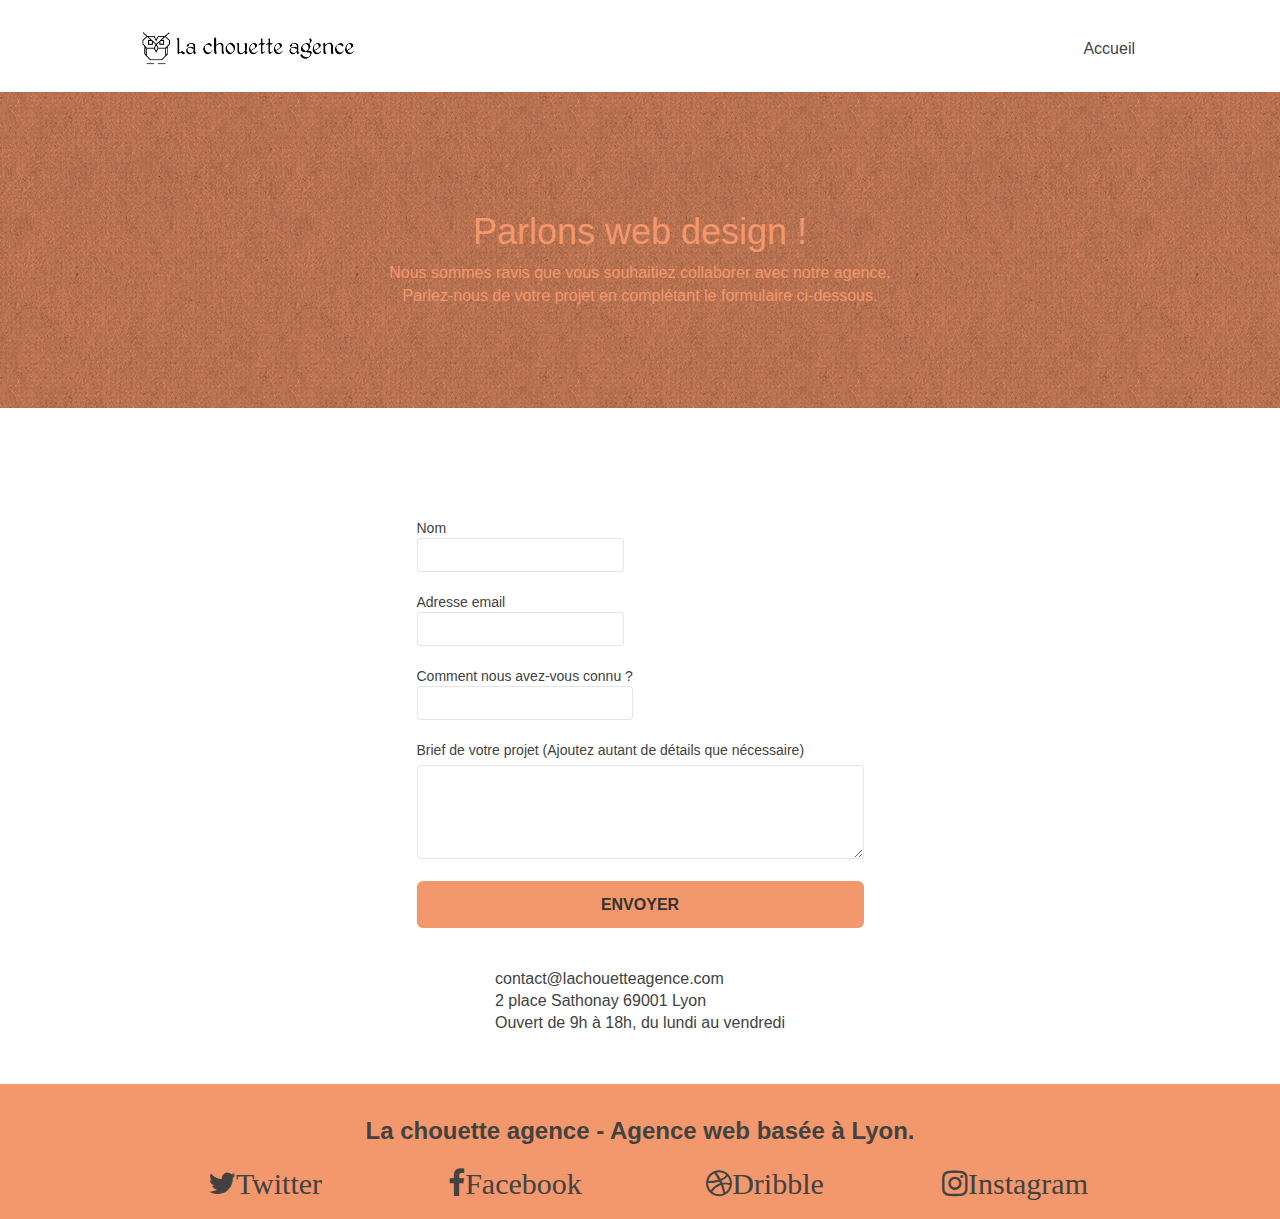
==== commit 63be9bb8: "Script Page2" ====
--- a/page2.html
+++ b/page2.html
@@ -15,9 +15,9 @@
     
 	<script src="./js/jquery-2.1.0.min.js" defer></script>
 	<script src="./js/bootstrap.min.js" defer></script>
-	<script src="./js/blocs.min.js"defer></script>
-	<script src="./js/jquery.touchSwipe.min.js" defer></script>
-	<script src="./js/gmaps.min.js" defer></script>
+	<script src="./js/blocs.min.js" defer></script>
+	<script src="./js/jqBootstrapValidation.min.js" defer></script>
+	<script src="./js/formHandler.min.js" defer></script>
 
     <title>Contact-La Chouette Agence -Entreprise de Web Design</title>
 
@@ -32,9 +32,9 @@
 <div class="page-container">
     
 <!-- bloc-0 -->
-<div class="bloc bgc-white l-bloc " id="bloc-0">
+<header class="bloc bgc-white l-bloc " id="bloc-0">
 	<div class="container bloc-sm">
-		<nav class="navbar row">
+		<nav class="navbar row" role="navigation">
 			<div class="navbar-header">
 				<a class="navbar-brand" href="index.html"><img src="img/la-chouette-agence.png" alt="atlanta web design logo" height="40" /></a>
 				<button id="nav-toggle" type="button" class="ui-navbar-toggle navbar-toggle" data-toggle="collapse" data-target=".navbar-1">
@@ -50,7 +50,7 @@
 			</div>
 		</nav>
 	</div>
-</div>
+</header>
 <!-- bloc-0 END -->
 
 <!-- bloc-6 -->
@@ -76,37 +76,36 @@
 	<div class="container bloc-lg">
 		<div class="row">
 			<div class="col-sm-6">
-				<label>
-					Echec de l'envoi
-				<form id="form_1" novalidate success-msg="Your message has been sent." fail-msg="Sorry it seems that our mail server is not responding, Sorry for the inconvenience!">
+				<label for="form1">
+					<form id="form_1" novalidate success-msg="Your message has been sent." fail-msg="Sorry it seems that our mail server is not responding, Sorry for the inconvenience!">
 				</label>
 					<div class="form-group">
-						<label>
+						<label for="name">
 							Nom
 						
 						<input id="name" class="form-control" required />
 						</label>
 					</div>
 					<div class="form-group">
-						<label>
+						<label for="email">
 							Adresse email
 						
 							<input id="email" class="form-control" type="email" required />
 						</label>
 					</div>
 					<div class="form-group">
-						<label>
+						<label for="input_504">
 							Comment nous avez-vous connu ?
 						
 							<input class="form-control" type="email" required id="input_504" />
 						</label>
 					</div>
 					<div class="form-group">
-						<label>
+						<label for="message">
 							Brief de votre projet (Ajoutez autant de détails que nécessaire)<br>
+						</label>
+							<textarea id="message" class="form-control" rows="4" cols="50" required></textarea>
 						
-							<textarea id="message" class="form-control" rows="4" cols="50" required></textarea>
-						</label>
 					</div> 
 					<button class="bloc-button btn btn-lg btn-block cta-hero btn-atomic-tangerine" type="submit">
 						Envoyer
@@ -129,7 +128,7 @@
 
 
 <!-- Footer - bloc-8 -->
-<div class="bloc bgc-atomic-tangerine d-bloc" id="bloc-8">
+<footer class="bloc bgc-atomic-tangerine d-bloc" id="bloc-8">
 	<div class="container bloc-sm">
 		<div class="row">
 			<div class="col-sm-12">
@@ -161,7 +160,7 @@
 			</div>
 		</div>
 	</div>
-</div>
+</footer>
 <!-- Footer - bloc-8 END -->
 
 </div>
--- a/css/page2.min.css
+++ b/css/page2.min.css
@@ -0,0 +1 @@
+#bloc-6 p{font-size:1.6rem}#bloc-6 .col-12-sm{background-color:grey}#bloc-7 .bloc-lg .row .col-sm-6{display:flex;flex-flow:row nowrap;flex:1 1 auto;justify-content:center;padding:1rem 3rem}.form-group{grid-area:form}.contact{grid-area:contact}#bloc-7 .bloc-lg{padding-bottom:3rem!important}#bloc-7 .bloc-lg .row{display:grid}.col-sm-6{width:auto!important}#bloc-7 .bloc-lg .row .col-sm-6 p{font-size:1.6rem;padding-top:1rem;line-height:2.2rem}#bloc-7 .bloc-lg form{padding-right:0}.tight-width-whitespace{font-size:1.4rem}--- a/style.min.css
+++ b/style.min.css
@@ -85,7 +85,7 @@
  background-attachment:fixed
 }
 .d-bloc {
- color:rgba(255,255,255,.7);
+ color:#black;
 }
 .d-bloc button:hover {
  color:rgba(255,255,255,.9)
@@ -247,6 +247,9 @@
  align-content:space-around;
  justify-content:space-around
 }
+.keywords{
+	display: none;
+}
 
  
 @media (max-width:650px) {
@@ -272,7 +275,7 @@
  grid-area:twitter
 }
 footer .col-sm-4 {
- padding:1rem 0
+ padding:6rem 0
 }
 #bloc-1-hero h1 {
  font-size:32px
@@ -337,7 +340,7 @@
 #bloc-5-cta h2 {
  opacity:100%;
  font-weight:700;
- background-color:rgba(165,147,99,.7);
+ 
  padding:40px 40px 40px 40px;
  max-width:500px;
  margin:auto
@@ -345,7 +348,7 @@
 #bloc-8 p {
  color:#424242!important;
  font-weight:700;
- font-size:18px;
+ font-size:24px;
  padding:1rem 2rem
 }
 .text-center img {
@@ -367,6 +370,7 @@
   padding:0;
    
   margin:0
+  font-size:17px;
  }
 }
 .nav>li {
@@ -663,7 +667,7 @@
  max-width:1000px
 }
 .hero-bloc-text {
- font-size:38px
+ font-size:36px
 }
 .hero-bloc-text-sub {
  font-size:36px
@@ -755,7 +759,7 @@
  background-color:#f3976c
 }
 .tc-white {
- color:#f8b89b!important
+ color:#f3976c!important
 }
 .btn-atomic-tangerine {
  background:#f3976c;
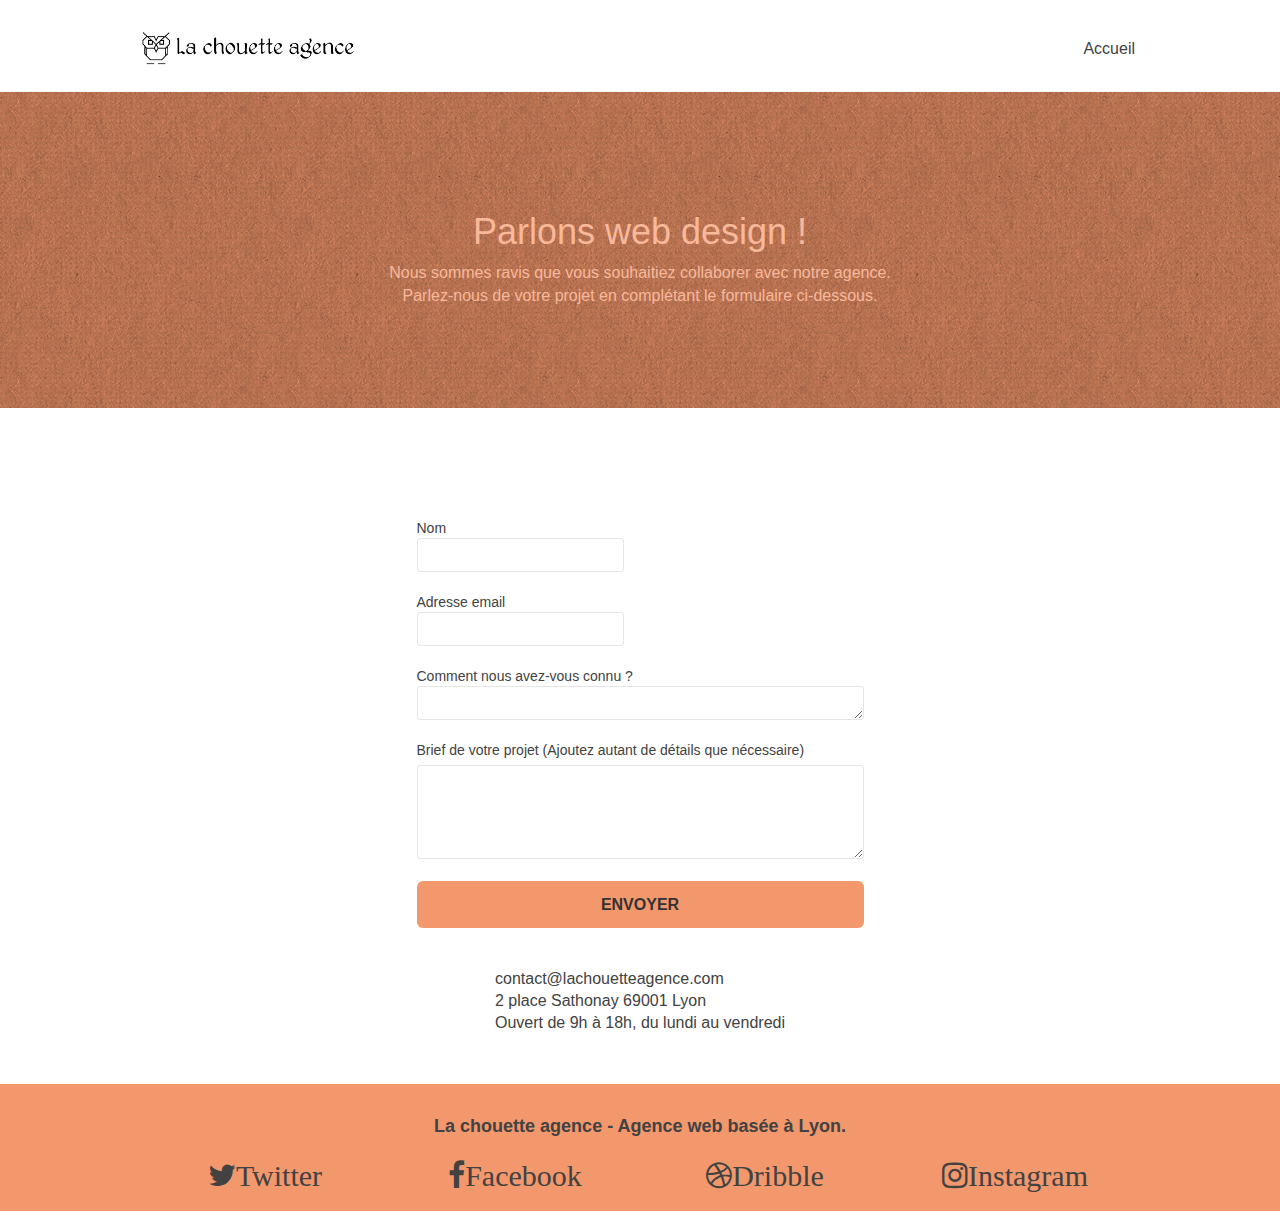
==== commit effbcc42: "Maj defer sur bootstarp css" ====
--- a/page2.html
+++ b/page2.html
@@ -8,8 +8,8 @@
     <link rel="shortcut icon" type="image/png" href="favicon.jpg">
     
 	<link rel="stylesheet" type="text/css" href="./css/page2.min.css">
-	<link rel="stylesheet" type="text/css" href="./css/bootstrap.min.css">
-	<link rel="stylesheet" type="text/css" href="style.min.css" defer>
+	<link rel="stylesheet" type="text/css" href="./css/bootstrap.min.css" defer>
+	<link rel="stylesheet" type="text/css" href="style.min.css">
 	<link rel="stylesheet" type="text/css" href="./css/font-awesome.min.css">
 	<link rel="stylesheet" type="text/css" href="./css/et-line.min.css">
     
@@ -94,10 +94,9 @@
 						</label>
 					</div>
 					<div class="form-group">
-						<label for="input_504">
+						<label for="how">
 							Comment nous avez-vous connu ?
-						
-							<input class="form-control" type="email" required id="input_504" />
+						<textarea id="how" class="form-control" rows="1" cols="50" required></textarea>
 						</label>
 					</div>
 					<div class="form-group">
--- a/style.min.css
+++ b/style.min.css
@@ -1,1027 +1 @@
-body {
- margin:0;
- padding:0;
- background:#fff;
- overflow-x:hidden;
- -webkit-font-smoothing:antialiased;
- -moz-osx-font-smoothing:grayscale
-}
-a,
-button {
- transition:all .3s ease-in-out;
- outline:0!important
-}
-a:hover {
- text-decoration:none;
- cursor:pointer
-}
-#page-loading-blocs-notifaction {
- position:fixed;
- top:0;
- bottom:0;
- width:100%;
- z-index:100000;
- background:#fff url(img/pageload-spinner.gif) no-repeat center center
-}
-.bloc {
- width:100%;
- clear:both;
- background:50% 50% no-repeat;
- padding:0 50px;
- -webkit-background-size:cover;
- -moz-background-size:cover;
- -o-background-size:cover;
- background-size:cover;
- position:relative
-}
-.bloc .container {
- padding-left:0;
- padding-right:0
-}
-.bloc-lg {
- padding:100px 50px
-}
-.bloc-md {
- padding:50px
-}
-.bloc-sm {
- padding:20px 50px
-}
-.bg-b-edge,
-.bg-bl-edge,
-.bg-br-edge,
-.bg-center,
-.bg-l-edge,
-.bg-r-edge,
-.bg-repeat,
-.bg-t-edge,
-.bg-tl-edge,
-.bg-tr-edge {
- -webkit-background-size:auto!important;
- -moz-background-size:auto!important;
- -o-background-size:auto!important;
- background-size:auto!important
-}
-.bg-repeat {
- background:repeat
-}
-.bg-t-edge {
- background:top no-repeat
-}
-.bloc-bg-texture::before {
- content:"";
- background-size:2px 2px;
- position:absolute;
- top:0;
- bottom:0;
- left:0;
- right:0
-}
-.texture-paper::before {
- background:url(img/texture-paper.png);
- background-size:280px 280px
-}
-.b-parallax {
- background-attachment:fixed
-}
-.d-bloc {
- color:#black;
-}
-.d-bloc button:hover {
- color:rgba(255,255,255,.9)
-}
-.d-bloc .icon-round,
-.d-bloc .icon-rounded,
-.d-bloc .icon-semi-rounded-a,
-.d-bloc .icon-semi-rounded-b,
-.d-bloc .icon-square {
- border-color:rgba(255,255,255,.9)
-}
-.d-bloc .divider-h span {
- border-color:rgba(255,255,255,.2)
-}
-.d-bloc .a-btn,
-.d-bloc .navbar a,
-.d-bloc .navbar-brand,
-.d-bloc a .icon-lg,
-.d-bloc a .icon-md,
-.d-bloc a .icon-sm,
-.d-bloc a .icon-xl,
-.d-bloc h1 a,
-.d-bloc h2 a,
-.d-bloc h3 a,
-.d-bloc h4 a,
-.d-bloc h5 a,
-.d-bloc h6 a,
-.d-bloc p a {
- color:rgba(255,255,255,.6)
-}
-.d-bloc .a-btn:hover,
-.d-bloc .navbar a:hover,
-.d-bloc .navbar-brand:hover,
-.d-bloc a:hover .icon-lg,
-.d-bloc a:hover .icon-md,
-.d-bloc a:hover .icon-sm,
-.d-bloc a:hover .icon-xl,
-.d-bloc h1 a:hover,
-.d-bloc h2 a:hover,
-.d-bloc h3 a:hover,
-.d-bloc h4 a:hover,
-.d-bloc h5 a:hover,
-.d-bloc h6 a:hover,
-.d-bloc p a:hover {
- color:rgba(255,255,255,1)
-}
-.d-bloc .navbar-toggle .icon-bar {
- background:rgba(255,255,255,1)
-}
-.d-bloc .btn-wire,
-.d-bloc .btn-wire:hover {
- color:rgba(255,255,255,1);
- border-color:rgba(255,255,255,1)
-}
-.d-bloc .panel {
- color:rgba(0,0,0,.5)
-}
-.d-bloc .panel button:hover {
- color:rgba(0,0,0,.7)
-}
-.d-bloc .panel icon {
- border-color:rgba(0,0,0,.7)
-}
-.d-bloc .panel .divider-h span {
- border-color:rgba(0,0,0,.1)
-}
-.d-bloc .panel .a-btn {
- color:rgba(0,0,0,.6)
-}
-.d-bloc .panel .a-btn:hover {
- color:rgba(0,0,0,1)
-}
-.d-bloc .panel .btn-wire,
-.d-bloc .panel .btn-wire:hover {
- color:rgba(0,0,0,.7);
- border-color:rgba(0,0,0,.3)
-}
-.d-bloc .panel,
-.l-bloc {
- color:#333;
-}
-.d-bloc .panel button:hover,
-.l-bloc button:hover {
- color:rgba(0,0,0,.7)
-}
-.l-bloc .icon-round,
-.l-bloc .icon-rounded,
-.l-bloc .icon-semi-rounded-a,
-.l-bloc .icon-semi-rounded-b,
-.l-bloc .icon-square {
- border-color:rgba(0,0,0,.7)
-}
-.d-bloc .panel .divider-h span,
-.l-bloc .divider-h span {
- border-color:rgba(0,0,0,.1)
-}
-.d-bloc .panel .a-btn,
-.l-bloc .a-btn,
-.l-bloc .navbar a,
-.l-bloc .navbar-brand,
-.l-bloc a .icon-lg,
-.l-bloc a .icon-md,
-.l-bloc a .icon-sm,
-.l-bloc a .icon-xl,
-.l-bloc h1 a,
-.l-bloc h2 a,
-.l-bloc h3 a,
-.l-bloc h4 a,
-.l-bloc h5 a,
-.l-bloc h6 a,
-.l-bloc p a {
- color:rgba(0,0,0,.6)
-}
-.d-bloc .panel .a-btn:hover,
-.l-bloc .a-btn:hover,
-.l-bloc .navbar a:hover,
-.l-bloc .navbar-brand:hover,
-.l-bloc a:hover .icon-lg,
-.l-bloc a:hover .icon-md,
-.l-bloc a:hover .icon-sm,
-.l-bloc a:hover .icon-xl,
-.l-bloc h1 a:hover,
-.l-bloc h2 a:hover,
-.l-bloc h3 a:hover,
-.l-bloc h4 a:hover,
-.l-bloc h5 a:hover,
-.l-bloc h6 a:hover,
-.l-bloc p a:hover {
- color:rgba(0,0,0,1)
-}
-.l-bloc .navbar-toggle .icon-bar {
- color:rgba(0,0,0,.6)
-}
-.d-bloc .panel .btn-wire,
-.d-bloc .panel .btn-wire:hover,
-.l-bloc .btn-wire,
-.l-bloc .btn-wire:hover {
- color:rgba(0,0,0,.7);
- border-color:rgba(0,0,0,.3)
-}
-.voffset {
- margin-top:30px
-}
-.voffset-lg {
- margin-top:80px
-}
-.row-no-gutters {
- margin-right:0;
- margin-left:0
-}
-.row.row-no-gutters>[class*=" col-"],
-.row.row-no-gutters>[class^=col-] {
- padding-right:0;
- padding-left:0
-}
-footer .row {
- display:flex;
- flex-flow:row nowrap;
- align-content:space-around;
- justify-content:space-around
-}
-.keywords{
-	display: none;
-}
-
- 
-@media (max-width:650px) {
- .social {
-  display:grid!important;
-  grid-template-rows:1fr 1fr;
-  grid-template-areas:"before before" "twitter facebook" 'dribble instagram';
- }
-}
-.social::before {
- grid-area:before
-}
-#facebook {
- grid-area:facebook
-}
-#dribble {
- grid-area:dribble
-}
-#instagram {
- grid-area:instagram
-}
-#twitter {
- grid-area:twitter
-}
-footer .col-sm-4 {
- padding:6rem 0
-}
-#bloc-1-hero h1 {
- font-size:32px
-}
-#bloc-3-what-i-do p {
- font-size:1.4rem
-}
-#bloc-3-what-i-do a {
- font-size:1.6rem
-}
-.navbar {
- margin-bottom:0;
- z-index:1
-}
-.navbar-brand {
- height:auto;
- padding:3px 15px;
- font-size:25px;
- font-weight:400;
- font-weight:600;
- line-height:44px
-}
-.navbar-brand img {
- max-height:200px;
- margin:0 5px 0 0;
- display:inline
-}
-.navbar-brand:hover {
- background-color:#fdd0ba;
- transition:background-color .5s ease-in-out
-}
-.navbar-brand img[src$=svg] {
- min-width:100px
-}
-.nav-center .navbar-brand img {
- margin:0
-}
-.navbar .nav {
- padding-top:2px;
- margin-right:-16px;
- float:right;
- z-index:1
-}
-@media (min-width:770px) {
- .navbar .nav li:hover {
-  background-color:#f3976c;
-  transition:background-color .3s ease-in
- }
-}
-footer .col-sm-12 .row .col-sm-4 li a {
- line-height:2rem;
- font-weight:700;
- line-height:4rem!important;
- display:block
-}
-footer .col-sm-4 li:hover {
- color:red
-}
-footer .col-sm-4 a:hover {
- text-decoration:underline
-}
-#bloc-5-cta h2 {
- opacity:100%;
- font-weight:700;
- 
- padding:40px 40px 40px 40px;
- max-width:500px;
- margin:auto
-}
-#bloc-8 p {
- color:#424242!important;
- font-weight:700;
- font-size:24px;
- padding:1rem 2rem
-}
-.text-center img {
- width:50vw;
- max-width:1000px;
- min-width:300px
-}
-footer .row .col-sm-4 {
- display:flex;
- flex-flow:column nowrap
-}
-@media (max-width:650px) {
- footer .row .col-sm-4 {
-  display:none
- }
-}
-@media (max-width:650px) {
- #bloc-8 p {
-  padding:0;
-   
-  margin:0
-  font-size:17px;
- }
-}
-.nav>li {
- float:left;
- margin-top:4px;
- font-size:16px
-}
-.navbar-nav .open .dropdown-menu>li>a {
- text-align:inherit
-}
-.nav>li a:focus,
-.nav>li a:hover {
- background:0 0
-}
-.navbar-toggle {
- margin:10px 10px 0 0;
- border:0
-}
-.navbar-toggle:hover {
- background:0 0!important
-}
-.navbar-toggle .icon-bar {
- background-color:rgba(0,0,0,.5);
- width:26px
-}
-.nav-invert .navbar .nav {
- float:left
-}
-.nav-invert .navbar-brand,
-.nav-invert .navbar-header {
- float:right;
- position:relative;
- z-index:2
-}
-@media (min-width:768px) {
- .site-navigation {
-  position:absolute;
-  top:50%;
-  right:20px;
-  transform:translate(0,-50%);
-  -webkit-transform:translateY(-50%)
- }
- .nav>li .dropdown-menu a,
- .nav>li .dropdown-menu a:hover {
-  color:#484848
- }
- .nav-invert .site-navigation {
-  left:0;
-  right:0
- }
- .nav-center {
-  text-align:center
- }
- .nav-center .navbar-header {
-  width:100%
- }
- .nav-center .nav>li,
- .nav-center .navbar-brand,
- .nav-center .navbar-header {
-  float:none;
-  display:inline-block
- }
- .nav-center .site-navigation {
-  position:relative;
-  width:100%;
-  right:0;
-  margin-right:0;
-  margin-top:20px
- }
- .nav-center.mini-nav .navbar-toggle {
-  float:none;
-  margin:10px auto 0
- }
-}
-.nav>li>.dropdown a {
- background:0 0!important;
- display:block;
- padding:14px 15px
-}
-nav .caret {
- margin:0 5px
-}
-.dropdown-menu .dropdown-menu {
- top:-8px;
- left:100%
-}
-.dropdown-menu .dropmenu-flow-right {
- top:100%;
- left:0;
- margin-left:-1px;
- border-top-left-radius:0;
- border-top-right-radius:0
-}
-.dropdown-menu .dropdown span {
- border:4px solid #000;
- border-top-color:transparent;
- border-right-color:transparent;
- border-bottom-color:transparent;
- margin:6px -5px 0 0!important;
- float:right
-}
-.mg-md {
- margin-top:10px;
- margin-bottom:20px
-}
-.mg-lg {
- margin-top:10px;
- margin-bottom:40px
-}
-.btn {
- margin:0 5px 5px 0
-}
-.btn.pull-right {
- margin:0 0 5px 5px
-}
-.btn-d,
-.btn-d:focus,
-.btn-d:hover {
- color:#fff;
- background:rgba(0,0,0,.3)
-}
-button {
- outline:0!important
-}
-.btn-rd {
- border-radius:40px
-}
-.btn-clean {
- border:1px solid rgba(0,0,0,.08);
- border-bottom-color:rgba(0,0,0,.1);
- text-shadow:0 1px 0 rgba(0,0,1,.1);
- box-shadow:0 1px 3px rgba(0,0,1,.25),inset 0 1px 0 0 rgba(255,255,255,.15)
-}
-.icon-md {
- color:#424242!important;
- font-size:30px!important
-}
-.icon-md:hover {
- color:#000!important;
- transition:all .3s ease-in;
- text-shadow:1px 1px 1px #af9c9c
-}
-.icon-lg {
- font-size:60px!important
-}
-.sm-shadow {
- text-shadow:0 1px 2px rgba(0,0,0,.3)
-}
-.panel-sq,
-.panel-sq .panel-footer,
-.panel-sq .panel-heading {
- border-radius:0
-}
-.panel-rd {
- border-radius:30px
-}
-.panel-rd .panel-heading {
- border-radius:29px 29px 0 0
-}
-.panel-rd .panel-footer {
- border-radius:0 0 29px 29px
-}
-.form-control {
- border-color:rgba(0,0,0,.1);
- box-shadow:none
-}
-.scrollToTop {
- width:40px;
- height:40px;
- position:fixed;
- bottom:20px;
- right:20px;
- opacity:0;
- z-index:500;
- transition:all .3s ease-in-out
-}
-.scrollToTop span {
- margin-top:6px
-}
-.showScrollTop {
- font-size:14px;
- opacity:1
-}
-a[data-lightbox] {
- position:relative;
- display:block;
- text-align:center
-}
-a[data-lightbox]:hover::before {
- content:"+";
- font-family:HelveticaNeue-Light,"Helvetica Neue Light","Helvetica Neue",Helvetica,Arial;
- font-size:32px;
- width:50px;
- height:50px;
- margin-left:-25px;
- border-radius:50%;
- background:rgba(0,0,0,.6);
- color:#fff;
- font-weight:100;
- z-index:1;
- position:absolute;
- top:50%;
- transform:translateY(-50%);
- -webkit-transform:translateY(-50%)
-}
-a[data-lightbox]:hover img {
- opacity:.6;
- -webkit-animation-fill-mode:none;
- animation-fill-mode:none
-}
-#lightbox-modal {
- display:flex;
- align-items:center
-}
-#lightbox-modal .modal-dialog {
- width:90%;
- max-width:900px;
- margin:0 auto 0
-}
-#lightbox-modal .modal-dialog img {
- max-height:90vh;
- margin:0 auto
-}
-.lightbox-caption {
- padding:20px;
- color:#fff;
- background:rgba(0,0,0,.5);
- position:absolute;
- left:15px;
- right:15px;
- bottom:5px
-}
-.close-lightbox {
- color:#fff;
- font-size:30px;
- position:absolute;
- top:20px;
- right:20px;
- z-index:20;
- background:rgba(0,0,0,.5);
- border:none;
- line-height:30px;
- padding:0 9px 5px;
- opacity:.3
-}
-.close-lightbox:hover,
-.next-lightbox:hover,
-.prev-lightbox:hover {
- opacity:1;
- color:#fff
-}
-.next-lightbox,
-.prev-lightbox {
- font-size:20px;
- color:rgba(255,255,255,.9);
- background:rgba(0,0,0,.5);
- transition:all .2s ease-in-out;
- position:absolute;
- top:45%;
- z-index:1;
- opacity:.4
-}
-.next-lightbox {
- padding:6px 8px 1px 13px;
- right:25px
-}
-.prev-lightbox {
- padding:6px 13px 1px 10px;
- left:25px
-}
-.snapshot-lb .modal-body {
- padding-bottom:45px
-}
-.snapshot-lb .lightbox-caption {
- padding:0;
- color:rgba(0,0,0,.5);
- background:0 0
-}
-.btn,
-a,
-h1,
-h2,
-h3,
-h4,
-h5,
-h6,
-label,
-p {
- font-family:helvetica;
- font-weight:400;
- color:#424242!important
-}
-.container {
- max-width:1000px
-}
-.hero-bloc-text {
- font-size:36px
-}
-.hero-bloc-text-sub {
- font-size:36px
-}
-.statement-bloc-text {
- line-height:26px;
- font-style:italic;
- font-size:20px;
- text-align:center;
- font-weight:lighter;
- max-width:520px;
- margin:auto auto auto auto
-}
-p {
- font-size:12px
-}
-.tight-width-whitespace {
- max-width:600px;
- margin:auto auto auto auto
-}
-.h1 {
- font-size:20px;
- font-family:"Open Sans"
-}
-.cta-hero {
- margin-top:22px;
- color:#fff!important;
- text-transform:uppercase;
- padding:12px 28px 12px 28px;
- font-size:16px;
- font-weight:700
-}
-.social {
- margin:auto auto auto auto
-}
-h2 {
- font-size:22px;
- line-height:1.4em
-}
-h3 {
- font-size:15px;
- text-transform:uppercase;
- font-weight:700;
- color:#333!important
-}
-.med-width-whitespace {
- max-width:800px;
- margin:auto auto auto auto;
- box-shadow:0 0 0 #000
-}
-h1 {
- color:#333!important
-}
-h4 {
- color:#333!important
-}
-.icons {
- margin-bottom:14px;
- margin-top:24px
-}
-.white {
- color:#fff!important
-}
-.portfolio-thumb {
- margin-bottom:24px
-}
-.portfolio-row {
- margin-bottom:44px;
- margin-top:50px
-}
-.avatar {
- box-shadow:0 4px 9px rgba(0,0,0,.3)
-}
-.black-background {
- background-color:rgba(165,147,99,.7);
- padding:40px 40px 40px 40px
-}
-.bold-link {
- font-weight:900;
- text-decoration:underline!important
-}
-.bgc-white {
- background-color:#fff
-}
-.bgc-dark-slate-blue {
- background-color:#364577
-}
-.bgc-atomic-tangerine {
- background-color:#f3976c
-}
-.tc-white {
- color:#f3976c!important
-}
-.btn-atomic-tangerine {
- background:#f3976c;
- color:#333!important
-}
-.btn-atomic-tangerine:hover {
- background:#333!important;
- color:#f3976c!important
-}
-.ltc-white {
- color:#fff!important
-}
-.ltc-white:hover {
- color:#ccc!important
-}
-.ltc-atomic-tangerine {
- color:#f3976c!important
-}
-.ltc-atomic-tangerine:hover {
- color:#c27956!important
-}
-.icon-dark-slate-blue {
- color:#364577!important;
- border-color:#364577!important
-}
-.blockquote {
- display:flex;
- flex-flow:column nowrap
-}
-.blockquote blockquote {
- color:rgba(0,0,0,.65);
- margin-bottom:0
-}
-.blockquote p {
- font-size:1.4rem
-}
-#bloc-4-portfolio h3 {
- font-size:1.4rem;
- line-height:2.5rem;
- text-transform:default;
- color:rgba(0,0,0,.5)!important
-}
-#bloc-4-portfolio p {
- font-size:1.3rem
-}
-.bg-dots-bg {
- background-image:url(img/dots-bg.png)
-}
-.bg-lines-h2-bg {
- background-image:url(img/lines-h2-bg.png)
-}
-.bg-banniere {
- background-image:url(img/la-chouette-agence-banniere.jpg)
-}
-.bg-presentation {
- background-image:url(img/image-de-presentation.jpg)
-}
-@media (max-width:1024px) {
- .bloc {
-  padding-left:20px;
-  padding-right:20px
- }
- .bloc-tile-2.full-width-bloc .container,
- .bloc-tile-3.full-width-bloc .container,
- .bloc-tile-4.full-width-bloc .container,
- .bloc.full-width-bloc {
-  padding-left:0;
-  padding-right:0
- }
-}
-@media (max-width:992px) and (min-width:768px) {
- .navbar .nav {
-  max-width:80%
- }
- .nav-center.navbar .nav {
-  max-width:100%
- }
-}
-@media only screen and (min-device-width:768px) and (max-device-width:1024px) and (orientation:landscape) {
- .b-parallax {
-  background-attachment:scroll
- }
-}
-@media only screen and (min-device-width:1024px) and (max-device-width:1366px) and (-webkit-min-device-pixel-ratio:1.5) {
- .b-parallax {
-  background-attachment:scroll
- }
-}
-@media (max-width:991px) {
- .container {
-  width:100%
- }
- .b-parallax {
-  background-attachment:scroll
- }
- #hero-bloc,
- .page-container {
-  overflow-x:hidden;
-  position:relative
- }
- .bloc {
-  padding-left:constant(safe-area-inset-left);
-  padding-right:constant(safe-area-inset-right)
- }
- .bloc-group,
- .bloc-group .bloc {
-  display:block;
-  width:100%
- }
- .bloc-fill-screen .fill-bloc-bottom-edge,
- .bloc-fill-screen .fill-bloc-top-edge {
-  padding:0 20px;
-  padding-left:constant(safe-area-inset-left);
-  padding-right:constant(safe-area-inset-right)
- }
-}
-@media (max-width:767px) {
- .page-container {
-  overflow-x:hidden;
-  position:relative
- }
- #disqus_thread,
- h1,
- h2,
- h3,
- h4,
- h5,
- h6,
- p {
-  padding-left:10px!important;
-  padding-right:10px!important
- }
- .b-parallax {
-  background-attachment:scroll
- }
- .navbar .nav {
-  padding-top:0;
-  border-top:1px solid rgba(0,0,0,.2);
-  float:none!important
- }
- .navbar.row {
-  margin-left:0;
-  margin-right:0
- }
- .site-navigation {
-  position:inherit;
-  transform:none;
-  -webkit-transform:none;
-  -ms-transform:none
- }
- .nav>li {
-  margin-top:0;
-  border-bottom:1px solid rgba(0,0,0,.1);
-  background:rgba(0,0,0,.05);
-  text-align:left;
-  padding-left:15px;
-  width:100%
- }
- .nav>li:hover {
-  background:rgba(0,0,0,.08)
- }
- .dropdown .dropdown a .caret {
-  float:none;
-  margin:5px 0 0 10px!important;
-  border:4px solid #000;
-  border-bottom-color:transparent;
-  border-right-color:transparent;
-  border-left-color:transparent
- }
- #hero-bloc .navbar .nav {
-  background:rgba(0,0,0,.8)
- }
- #hero-bloc .navbar .nav a {
-  color:rgba(255,255,255,.6)
- }
- .hero {
-  padding:50px 0
- }
- .hero-nav {
-  left:-1px;
-  right:-1px
- }
- .navbar-collapse {
-  padding:0;
-  overflow-x:hidden;
-  -webkit-box-shadow:none;
-  box-shadow:none
- }
- .navbar-brand img {
-  max-height:40px;
-  width:auto
- }
- .nav-invert .navbar-header {
-  float:none;
-  width:100%
- }
- .nav-invert .navbar-toggle {
-  float:left;
-  margin-left:10px
- }
- .bloc {
-  padding-left:0;
-  padding-right:0
- }
- .bloc-lg,
- .bloc-xl,
- .bloc-xxl {
-  padding:40px 0
- }
- .bloc-md,
- .bloc-sm {
-  padding-left:0;
-  padding-right:0
- }
- .bloc-fill-screen .fill-bloc-bottom-edge,
- .bloc-fill-screen .fill-bloc-top-edge,
- .bloc-tile-2 .container,
- .bloc-tile-3 .container,
- .bloc-tile-4 .container {
-  padding-left:0;
-  padding-right:0
- }
- .a-block {
-  padding:0 10px
- }
- .btn-dwn {
-  display:none
- }
- .voffset {
-  margin-top:5px
- }
- .voffset-md {
-  margin-top:20px
- }
- .voffset-lg {
-  margin-top:30px
- }
- form {
-  padding:5px
- }
- .close-lightbox {
-  display:inline-block
- }
- .blocsapp-device-iphone5 {
-  background-size:216px 425px;
-  padding-top:60px;
-  width:216px;
-  height:425px
- }
- .blocsapp-device-iphone5 img {
-  width:180px;
-  height:320px
- }
-}
-@media (max-width:400px) {
- .bloc {
-  padding-left:0;
-  padding-right:0
- }
-}
-@media (max-width:767px) {
- .bloc-mob-center-text {
-  text-align:center
- }
-}
+body{margin:0;padding:0;background:#fff;overflow-x:hidden;-webkit-font-smoothing:antialiased;-moz-osx-font-smoothing:grayscale}a,button{transition:all .3s ease-in-out;outline:0!important}a:hover{text-decoration:none;cursor:pointer}#page-loading-blocs-notifaction{position:fixed;top:0;bottom:0;width:100%;z-index:100000;background:#fff url(img/pageload-spinner.gif) no-repeat center center}.bloc{width:100%;clear:both;background:50% 50% no-repeat;padding:0 50px;-webkit-background-size:cover;-moz-background-size:cover;-o-background-size:cover;background-size:cover;position:relative}.bloc .container{padding-left:0;padding-right:0}.bloc-lg{padding:100px 50px}.bloc-md{padding:50px}.bloc-sm{padding:20px 50px}.bg-b-edge,.bg-bl-edge,.bg-br-edge,.bg-center,.bg-l-edge,.bg-r-edge,.bg-repeat,.bg-t-edge,.bg-tl-edge,.bg-tr-edge{-webkit-background-size:auto!important;-moz-background-size:auto!important;-o-background-size:auto!important;background-size:auto!important}.bg-repeat{background:repeat}.bg-t-edge{background:top no-repeat}.bloc-bg-texture::before{content:"";background-size:2px 2px;position:absolute;top:0;bottom:0;left:0;right:0}.texture-paper::before{background:url(img/texture-paper.png);background-size:280px 280px}.b-parallax{background-attachment:fixed}.d-bloc{color:rgba(255,255,255,.7)}.d-bloc button:hover{color:rgba(255,255,255,.9)}.d-bloc .icon-round,.d-bloc .icon-rounded,.d-bloc .icon-semi-rounded-a,.d-bloc .icon-semi-rounded-b,.d-bloc .icon-square{border-color:rgba(255,255,255,.9)}.d-bloc .divider-h span{border-color:rgba(255,255,255,.2)}.d-bloc .a-btn,.d-bloc .navbar a,.d-bloc .navbar-brand,.d-bloc a .icon-lg,.d-bloc a .icon-md,.d-bloc a .icon-sm,.d-bloc a .icon-xl,.d-bloc h1 a,.d-bloc h2 a,.d-bloc h3 a,.d-bloc h4 a,.d-bloc h5 a,.d-bloc h6 a,.d-bloc p a{color:rgba(255,255,255,.6)}.d-bloc .a-btn:hover,.d-bloc .navbar a:hover,.d-bloc .navbar-brand:hover,.d-bloc a:hover .icon-lg,.d-bloc a:hover .icon-md,.d-bloc a:hover .icon-sm,.d-bloc a:hover .icon-xl,.d-bloc h1 a:hover,.d-bloc h2 a:hover,.d-bloc h3 a:hover,.d-bloc h4 a:hover,.d-bloc h5 a:hover,.d-bloc h6 a:hover,.d-bloc p a:hover{color:rgba(255,255,255,1)}.d-bloc .navbar-toggle .icon-bar{background:rgba(255,255,255,1)}.d-bloc .btn-wire,.d-bloc .btn-wire:hover{color:rgba(255,255,255,1);border-color:rgba(255,255,255,1)}.d-bloc .panel{color:rgba(0,0,0,.5)}.d-bloc .panel button:hover{color:rgba(0,0,0,.7)}.d-bloc .panel icon{border-color:rgba(0,0,0,.7)}.d-bloc .panel .divider-h span{border-color:rgba(0,0,0,.1)}.d-bloc .panel .a-btn{color:rgba(0,0,0,.6)}.d-bloc .panel .a-btn:hover{color:rgba(0,0,0,1)}.d-bloc .panel .btn-wire,.d-bloc .panel .btn-wire:hover{color:rgba(0,0,0,.7);border-color:rgba(0,0,0,.3)}.d-bloc .panel{color:rgba(0,0,0,.5)}.d-bloc .panel button:hover,.l-bloc button:hover{color:rgba(0,0,0,.7)}.l-bloc .icon-round,.l-bloc .icon-rounded,.l-bloc .icon-semi-rounded-a,.l-bloc .icon-semi-rounded-b,.l-bloc .icon-square{border-color:rgba(0,0,0,.7)}.d-bloc .panel .divider-h span,.l-bloc .divider-h span{border-color:rgba(0,0,0,.1)}.d-bloc .panel .a-btn,.l-bloc .a-btn,.l-bloc .navbar a,.l-bloc .navbar-brand,.l-bloc a .icon-lg,.l-bloc a .icon-md,.l-bloc a .icon-sm,.l-bloc a .icon-xl,.l-bloc h1 a,.l-bloc h2 a,.l-bloc h3 a,.l-bloc h4 a,.l-bloc h5 a,.l-bloc h6 a,.l-bloc p a{color:rgba(0,0,0,.6)}.d-bloc .panel .a-btn:hover,.l-bloc .a-btn:hover,.l-bloc .navbar a:hover,.l-bloc .navbar-brand:hover,.l-bloc a:hover .icon-lg,.l-bloc a:hover .icon-md,.l-bloc a:hover .icon-sm,.l-bloc a:hover .icon-xl,.l-bloc h1 a:hover,.l-bloc h2 a:hover,.l-bloc h3 a:hover,.l-bloc h4 a:hover,.l-bloc h5 a:hover,.l-bloc h6 a:hover,.l-bloc p a:hover{color:rgba(0,0,0,1)}.l-bloc .navbar-toggle .icon-bar{color:rgba(0,0,0,.6)}.d-bloc .panel .btn-wire,.d-bloc .panel .btn-wire:hover,.l-bloc .btn-wire,.l-bloc .btn-wire:hover{color:rgba(0,0,0,.7);border-color:rgba(0,0,0,.3)}.voffset{margin-top:30px}.voffset-lg{margin-top:80px}.row-no-gutters{margin-right:0;margin-left:0}.row.row-no-gutters>[class*=" col-"],.row.row-no-gutters>[class^=col-]{padding-right:0;padding-left:0}footer .row{display:flex;flex-flow:row nowrap;align-content:space-around;justify-content:space-around}@media (max-width:650px){.social{display:grid!important;grid-template-rows:1fr 1fr;grid-template-areas:"before before" "twitter facebook" 'dribble instagram'}}.social::before{grid-area:before}#facebook{grid-area:facebook}#dribble{grid-area:dribble}#instagram{grid-area:instagram}#twitter{grid-area:twitter}footer .col-sm-4{padding:1rem 0}#bloc-1-hero h1{font-size:32px}#bloc-3-what-i-do p{font-size:1.4rem}#bloc-3-what-i-do a{font-size:1.6rem}.navbar{margin-bottom:0;z-index:1}.navbar-brand{height:auto;padding:3px 15px;font-size:25px;font-weight:400;font-weight:600;line-height:44px}.navbar-brand img{max-height:200px;margin:0 5px 0 0;display:inline}.navbar-brand:hover{background-color:#fdd0ba;transition:background-color .5s ease-in-out}.navbar-brand img[src$=svg]{min-width:100px}.nav-center .navbar-brand img{margin:0}.navbar .nav{padding-top:2px;margin-right:-16px;float:right;z-index:1}@media (min-width:770px){.navbar .nav li:hover{background-color:#f3976c;transition:background-color .3s ease-in}}footer .col-sm-12 .row .col-sm-4 li a{line-height:2rem;font-weight:700;line-height:4rem!important;display:block}footer .col-sm-4 li:hover{color:#d82020}footer .col-sm-4 a:hover{text-decoration:underline}#bloc-5-cta h2{opacity:100%;font-weight:700;padding:40px 40px 40px 40px;max-width:500px;margin:auto}#bloc-8 p{color:#424242!important;font-weight:700;font-size:18px;padding:1rem 2rem}.text-center img{width:50vw;max-width:1000px;min-width:300px}footer .row .col-sm-4{display:flex;flex-flow:column nowrap}@media (max-width:650px){footer .row .col-sm-4{display:none}}@media (max-width:650px){#bloc-8 p{padding:0;margin:0}}.nav>li{float:left;margin-top:4px;font-size:16px}.navbar-nav .open .dropdown-menu>li>a{text-align:inherit}.nav>li a:focus,.nav>li a:hover{background:0 0}.navbar-toggle{margin:10px 10px 0 0;border:0}.navbar-toggle:hover{background:0 0!important}.navbar-toggle .icon-bar{background-color:rgba(0,0,0,.5);width:26px}.nav-invert .navbar .nav{float:left}.nav-invert .navbar-brand,.nav-invert .navbar-header{float:right;position:relative;z-index:2}@media (min-width:768px){.site-navigation{position:absolute;top:50%;right:20px;transform:translate(0,-50%);-webkit-transform:translateY(-50%)}.nav>li .dropdown-menu a,.nav>li .dropdown-menu a:hover{color:#484848}.nav-invert .site-navigation{left:0;right:0}.nav-center{text-align:center}.nav-center .navbar-header{width:100%}.nav-center .nav>li,.nav-center .navbar-brand,.nav-center .navbar-header{float:none;display:inline-block}.nav-center .site-navigation{position:relative;width:100%;right:0;margin-right:0;margin-top:20px}.nav-center.mini-nav .navbar-toggle{float:none;margin:10px auto 0}}.nav>li>.dropdown a{background:0 0!important;display:block;padding:14px 15px}nav .caret{margin:0 5px}.dropdown-menu .dropdown-menu{top:-8px;left:100%}.dropdown-menu .dropmenu-flow-right{top:100%;left:0;margin-left:-1px;border-top-left-radius:0;border-top-right-radius:0}.dropdown-menu .dropdown span{border:4px solid #000;border-top-color:transparent;border-right-color:transparent;border-bottom-color:transparent;margin:6px -5px 0 0!important;float:right}.mg-md{margin-top:10px;margin-bottom:20px}.mg-lg{margin-top:10px;margin-bottom:40px}.btn{margin:0 5px 5px 0}.btn.pull-right{margin:0 0 5px 5px}.btn-d,.btn-d:focus,.btn-d:hover{color:#fff;background:rgba(0,0,0,.3)}button{outline:0!important}.btn-rd{border-radius:40px}.btn-clean{border:1px solid rgba(0,0,0,.08);border-bottom-color:rgba(0,0,0,.1);text-shadow:0 1px 0 rgba(0,0,1,.1);box-shadow:0 1px 3px rgba(0,0,1,.25),inset 0 1px 0 0 rgba(255,255,255,.15)}.icon-md{color:#424242!important;font-size:30px!important}.icon-md:hover{color:#000!important;transition:all .3s ease-in;text-shadow:1px 1px 1px #af9c9c}.icon-lg{font-size:60px!important}.sm-shadow{text-shadow:0 1px 2px rgba(0,0,0,.3)}.panel-sq,.panel-sq .panel-footer,.panel-sq .panel-heading{border-radius:0}.panel-rd{border-radius:30px}.panel-rd .panel-heading{border-radius:29px 29px 0 0}.panel-rd .panel-footer{border-radius:0 0 29px 29px}.form-control{border-color:rgba(0,0,0,.1);box-shadow:none}.scrollToTop{width:40px;height:40px;position:fixed;bottom:20px;right:20px;opacity:0;z-index:500;transition:all .3s ease-in-out}.scrollToTop span{margin-top:6px}.showScrollTop{font-size:14px;opacity:1}a[data-lightbox]{position:relative;display:block;text-align:center}a[data-lightbox]:hover::before{content:"+";font-family:HelveticaNeue-Light,"Helvetica Neue Light","Helvetica Neue",Helvetica,Arial;font-size:32px;width:50px;height:50px;margin-left:-25px;border-radius:50%;background:rgba(0,0,0,.6);color:#fff;font-weight:100;z-index:1;position:absolute;top:50%;transform:translateY(-50%);-webkit-transform:translateY(-50%)}a[data-lightbox]:hover img{opacity:.6;-webkit-animation-fill-mode:none;animation-fill-mode:none}#lightbox-modal{display:flex;align-items:center}#lightbox-modal .modal-dialog{width:90%;max-width:900px;margin:0 auto 0}#lightbox-modal .modal-dialog img{max-height:90vh;margin:0 auto}.lightbox-caption{padding:20px;color:#fff;background:rgba(0,0,0,.5);position:absolute;left:15px;right:15px;bottom:5px}.close-lightbox{color:#fff;font-size:30px;position:absolute;top:20px;right:20px;z-index:20;background:rgba(0,0,0,.5);border:none;line-height:30px;padding:0 9px 5px;opacity:.3}.close-lightbox:hover,.next-lightbox:hover,.prev-lightbox:hover{opacity:1;color:#fff}.next-lightbox,.prev-lightbox{font-size:20px;color:rgba(255,255,255,.9);background:rgba(0,0,0,.5);transition:all .2s ease-in-out;position:absolute;top:45%;z-index:1;opacity:.4}.next-lightbox{padding:6px 8px 1px 13px;right:25px}.prev-lightbox{padding:6px 13px 1px 10px;left:25px}.snapshot-lb .modal-body{padding-bottom:45px}.snapshot-lb .lightbox-caption{padding:0;color:rgba(0,0,0,.5);background:0 0}.btn,a,h1,h2,h3,h4,h5,h6,label,p{font-family:helvetica;font-weight:400;color:#424242!important}.container{max-width:1000px}.hero-bloc-text{font-size:36px}.hero-bloc-text-sub{font-size:36px}.statement-bloc-text{line-height:26px;font-style:italic;font-size:20px;text-align:center;font-weight:lighter;max-width:520px;margin:auto auto auto auto}p{font-size:12px}.tight-width-whitespace{max-width:600px;margin:auto auto auto auto}.h1{font-size:20px;font-family:"Open Sans"}.cta-hero{margin-top:22px;color:#fff!important;text-transform:uppercase;padding:12px 28px 12px 28px;font-size:16px;font-weight:700}.social{margin:auto auto auto auto}h2{font-size:22px;line-height:1.4em}h3{font-size:15px;text-transform:uppercase;font-weight:700;color:#333!important}.med-width-whitespace{max-width:800px;margin:auto auto auto auto;box-shadow:0 0 0 #000}h1{color:#333!important}h4{color:#333!important}.icons{margin-bottom:14px;margin-top:24px}.white{color:#fff!important}.portfolio-thumb{margin-bottom:24px}.portfolio-row{margin-bottom:44px;margin-top:50px}.avatar{box-shadow:0 4px 9px rgba(0,0,0,.3)}.black-background{background-color:rgba(165,147,99,.7);padding:40px 40px 40px 40px}.bold-link{font-weight:900;text-decoration:underline!important}.bgc-white{background-color:#fff}.bgc-dark-slate-blue{background-color:#364577}.bgc-atomic-tangerine{background-color:#f3976c}.tc-white{color:#f8b89b!important}.btn-atomic-tangerine{background:#f3976c;color:#333!important}.btn-atomic-tangerine:hover{background:#333!important;color:#f3976c!important}.ltc-white{color:#fff!important}.ltc-white:hover{color:#ccc!important}.ltc-atomic-tangerine{color:#f3976c!important}.ltc-atomic-tangerine:hover{color:#c27956!important}.icon-dark-slate-blue{color:#364577!important;border-color:#364577!important}.blockquote{display:flex;flex-flow:column nowrap}.blockquote blockquote{color:rgba(0,0,0,.65);margin-bottom:0}.blockquote p{font-size:1.4rem}#bloc-4-portfolio h3{font-size:1.4rem;line-height:2.5rem;text-transform:default;color:rgba(0,0,0,.5)!important}#bloc-4-portfolio p{font-size:1.3rem}.keywords{display:none}.bg-dots-bg{background-image:url(img/dots-bg.png)}.bg-lines-h2-bg{background-image:url(img/lines-h2-bg.png)}.bg-banniere{background-image:url(img/la-chouette-agence-banniere.webp)}.bg-presentation{background-image:url(img/image-de-presentation.webp)}@media (max-width:1024px){.bloc{padding-left:20px;padding-right:20px}.bloc-tile-2.full-width-bloc .container,.bloc-tile-3.full-width-bloc .container,.bloc-tile-4.full-width-bloc .container,.bloc.full-width-bloc{padding-left:0;padding-right:0}}@media (max-width:992px) and (min-width:768px){.navbar .nav{max-width:80%}.nav-center.navbar .nav{max-width:100%}}@media only screen and (min-device-width:768px) and (max-device-width:1024px) and (orientation:landscape){.b-parallax{background-attachment:scroll}}@media only screen and (min-device-width:1024px) and (max-device-width:1366px) and (-webkit-min-device-pixel-ratio:1.5){.b-parallax{background-attachment:scroll}}@media (max-width:991px){.container{width:100%}.b-parallax{background-attachment:scroll}#hero-bloc,.page-container{overflow-x:hidden;position:relative}.bloc{padding-left:constant(safe-area-inset-left);padding-right:constant(safe-area-inset-right)}.bloc-group,.bloc-group .bloc{display:block;width:100%}.bloc-fill-screen .fill-bloc-bottom-edge,.bloc-fill-screen .fill-bloc-top-edge{padding:0 20px;padding-left:constant(safe-area-inset-left);padding-right:constant(safe-area-inset-right)}}@media (max-width:767px){.page-container{overflow-x:hidden;position:relative}#disqus_thread,h1,h2,h3,h4,h5,h6,p{padding-left:10px!important;padding-right:10px!important}.b-parallax{background-attachment:scroll}.navbar .nav{padding-top:0;border-top:1px solid rgba(0,0,0,.2);float:none!important}.navbar.row{margin-left:0;margin-right:0}.site-navigation{position:inherit;transform:none;-webkit-transform:none;-ms-transform:none}.nav>li{margin-top:0;border-bottom:1px solid rgba(0,0,0,.1);background:rgba(0,0,0,.05);text-align:left;padding-left:15px;width:100%}.nav>li:hover{background:rgba(0,0,0,.08)}.dropdown .dropdown a .caret{float:none;margin:5px 0 0 10px!important;border:4px solid #000;border-bottom-color:transparent;border-right-color:transparent;border-left-color:transparent}#hero-bloc .navbar .nav{background:rgba(0,0,0,.8)}#hero-bloc .navbar .nav a{color:rgba(255,255,255,.6)}.hero{padding:50px 0}.hero-nav{left:-1px;right:-1px}.navbar-collapse{padding:0;overflow-x:hidden;-webkit-box-shadow:none;box-shadow:none}.navbar-brand img{max-height:40px;width:auto}.nav-invert .navbar-header{float:none;width:100%}.nav-invert .navbar-toggle{float:left;margin-left:10px}.bloc{padding-left:0;padding-right:0}.bloc-lg,.bloc-xl,.bloc-xxl{padding:40px 0}.bloc-md,.bloc-sm{padding-left:0;padding-right:0}.bloc-fill-screen .fill-bloc-bottom-edge,.bloc-fill-screen .fill-bloc-top-edge,.bloc-tile-2 .container,.bloc-tile-3 .container,.bloc-tile-4 .container{padding-left:0;padding-right:0}.a-block{padding:0 10px}.btn-dwn{display:none}.voffset{margin-top:5px}.voffset-md{margin-top:20px}.voffset-lg{margin-top:30px}form{padding:5px}.close-lightbox{display:inline-block}.blocsapp-device-iphone5{background-size:216px 425px;padding-top:60px;width:216px;height:425px}.blocsapp-device-iphone5 img{width:180px;height:320px}}@media (max-width:400px){.bloc{padding-left:0;padding-right:0}.portfolio-thumb{margin-left:13px}}@media (max-width:767px){.bloc-mob-center-text{text-align:center}.portfolio-thumb{margin-left:13px}}